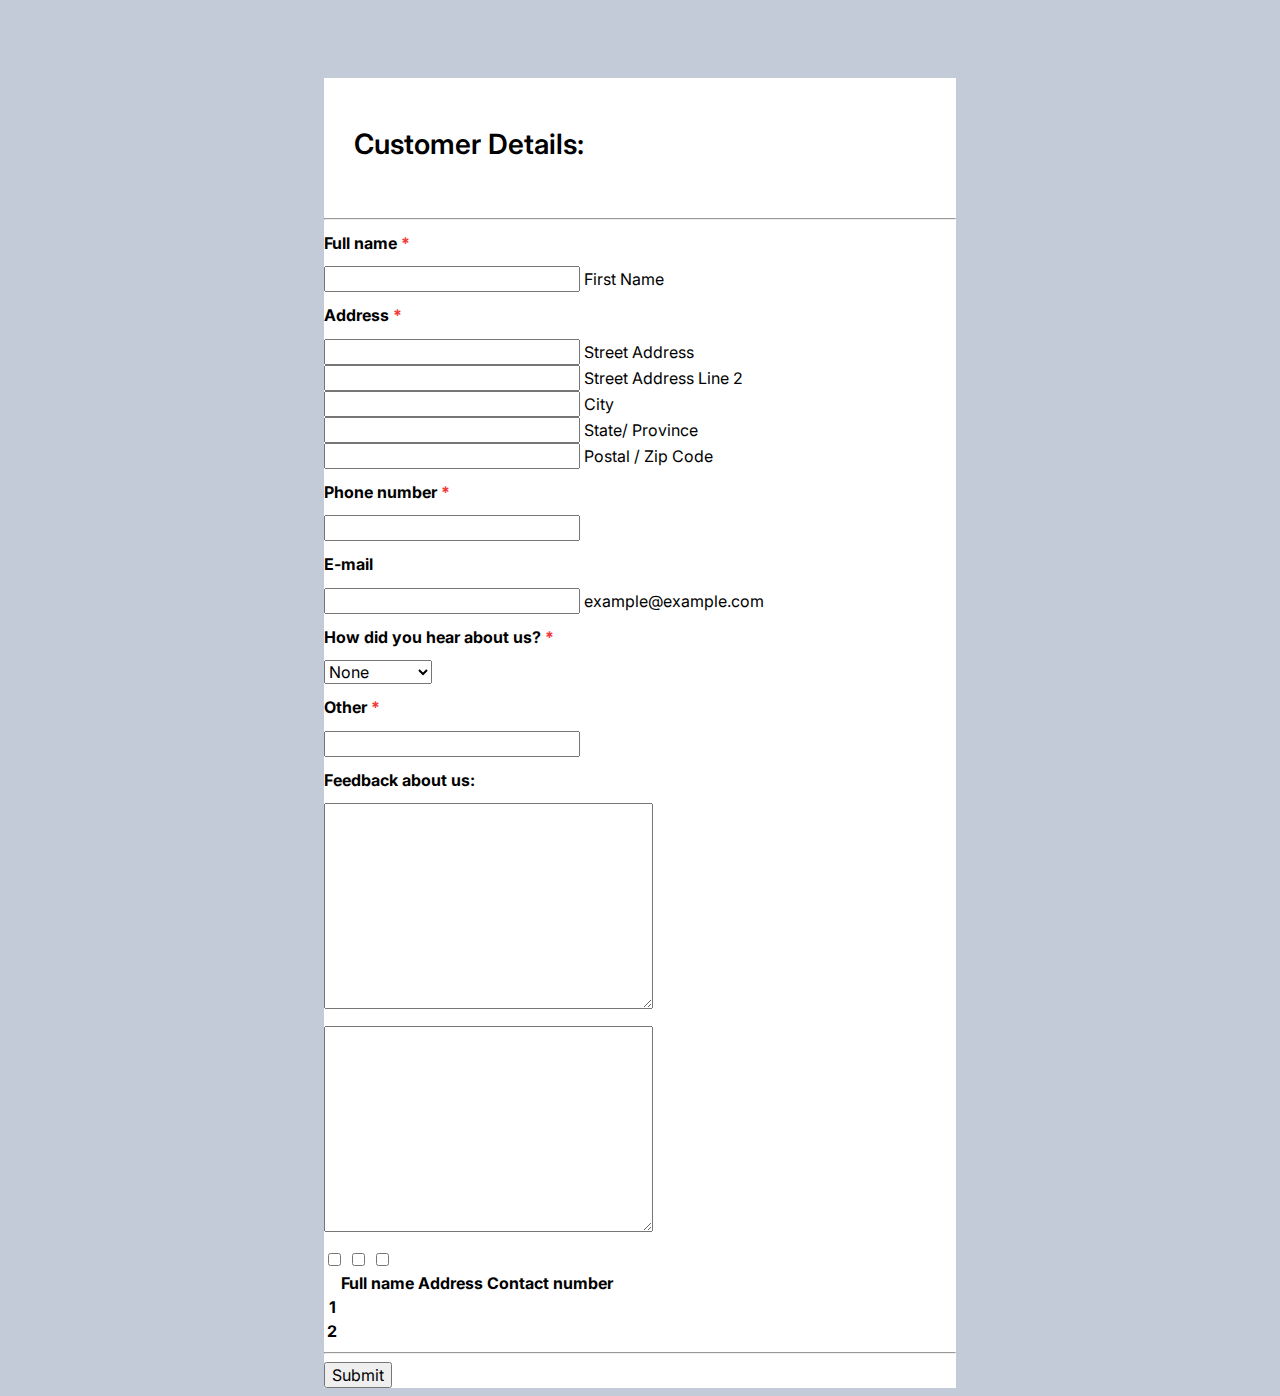
==== index.html @ e0a51fe9 "2" ====
<!DOCTYPE html>
<html lang="en">
  <head>
    <meta charset="UTF-8" />
    <meta name="viewport" content="width=device-width, initial-scale=1.0" />
    <title>Customer Details</title>
    <link rel="stylesheet" href="styles/styles.css" />
    <link rel="preconnect" href="https://fonts.gstatic.com" />
    <link
      href="https://fonts.googleapis.com/css2?family=Inter:wght@400;700&display=swap"
      rel="stylesheet"
    />
  </head>
  <body>
    <main class="main-element">
        <form action="">
        <header>
            <h1>Customer Details:</h1>
        </header>
        <hr/>
        <!-- Full name section -->
        <section class="card">
            <h2 class="cardTitle">Full name <span class='req-filed'>*</span></h2>
            <div class="half-item">
                <input type="text" name="first_name" id="fName">
                <label for="first_name">First Name</label>
            </div>
            <div class="placeHolderError">
                <span class="errorSign"></span>
                <span class="errorText"></span>
            </div>
        </section>
        <!-- end full name section -->

        <!-- address section -->
        <section class="card">
            <h2 class="cardTitle">Address <span class='req-filed'>*</span></h2>
            <div class="full-item">
                <input type="text" name="streetAddress" id="stAddress">
                <label for="streetAddress">Street Address</label>
            </div>
            <div class="full-item">
                <input type="text" name="streetAddress2" id="stAddress2">
                <label for="streetAddress2">Street Address Line 2</label>
            </div>
            <div class="half-item">
                <input type="text" name="city" id="city">
                <label for="city">City</label>
            </div>
            <div class="half-item">
                <input type="text" name="state-province" id="state">
                <label for="state-province">State/ Province</label>
            </div>
            <div class="full-item">
                <input type="text" name="postal" id="postal">
                <label for="postal">Postal / Zip Code</label>
            </div>
            <div class="placeHolderError">
                <span class="errorSign"></span>
                <span class="errorText"></span>
            </div>
        </section>
        <!-- end address section -->

        <!-- phone number section -->
        <section class="card">
            <h2 class="cardTitle">Phone number <span class='req-filed'>*</span></h2>
            <div class="half-item">
                <input type="text" name="phoneNum" id="phoneNumber">
            </div>
            <div class="placeHolderError">
                <span class="errorSign"></span>
                <span class="errorText"></span>
            </div>
        </section>
        <!-- end phone number section -->

        <!-- email section -->
        <section class="card">
            <h2 class="cardTitle">E-mail</h2>
            <div class="half-item">
                <input type="text" name="email" id="email">
                <label for="email">example@example.com</label>
            </div>
            <div class="placeHolderError">
                <span class="errorSign"></span>
                <span class="errorText"></span>
            </div>
        </section>
        <!--end email section -->
        
        <!-- dropdown menu-how did you hear about us -->
        <section class="card">
            <h2 class="cardTitle">How did you hear about us? <span class='req-filed'>*</span></h2>
            <div class="half-item">
                <select  >
                    <option>None</option>
                    <option>Newspaper</option>
                    <option>Internet</option>
                    <option>Magazine</option>
                    <option>Other</option>
                </select>
            </div>
            <div class="placeHolderError">
                <span class="errorSign"></span>
                <span class="errorText"></span>
            </div>
        </section>
        <!-- end dropdown menu-how did you hear about us -->
        
        <!-- other -->
        <section class="card">
            <h2 class="cardTitle">Other <span class='req-filed'>*</span></h2>
            <div class="half-item">
                <input type="text" name="" id="">
                <label for=""></label>
            </div>
            <div class="placeHolderError">
                <span class="errorSign"></span>
                <span class="errorText"></span>
            </div>
        </section>
        <!-- end other -->
        
        <!-- feedback -->
        <section class="card">
            <h2 class="cardTitle">Feedback about us:</h2>
            <div class="full-item">
                <textarea name="feedback" id="feedback" cols="30" rows="10"></textarea>
            </div>
        </section>
        <!-- end feedback -->
        
        <!-- suggestions -->
        <section class="card">
            <h2 class="cardTitle"></h2>
            <div class="full-item">
                <textarea name="" id="" cols="30" rows="10"></textarea>
            </div>
        </section>
        <!-- end suggestions -->

        <!-- recommended -->
        <section class="card">
            <h2 class="cardTitle"></h2>
            <div class="half-item">
                <input type="checkbox" name="" id="">
                <input type="checkbox" name="" id="">
                <input type="checkbox" name="" id="">
            </div>
            <div class="placeHolderError">
                <span class="errorSign"></span>
                <span class="errorText"></span>
            </div>
        </section>
        <!-- end recommended -->
        
        <!-- table -->
        <table>
            <tr>
                <th></th>
                <th>Full name</th>
                <th>Address</th>
                <th>Contact number</th>
            </tr>
            <tr>
                <th>1</th>
                <td></td>
                <td></td>
                <td></td>
                <td></td>
            </tr>
            <tr>
                <th>2</th>
                <td></td>
                <td></td>
                <td></td>
                <td></td>
            </tr>
        </table>
        <!-- end table -->
        <hr>
        <button type="submit">Submit</button>
        <!-- end form -->
    </form>
    </main>
    
    <script src="scripts/script.js"></script>
  </body>
</html>
---- styles/styles.css ----
*{
    font-family: 'Inter', sans-serif;
    
    font-size: 16px;
}
h1{
    font-size: 28px;
    font-weight: 600;
}
.req-filed{
    color: rgb(242, 58, 60);
}
body{
    display: flex;
    flex-direction: column;
    align-items: center;
    background-color: rgb(195, 202, 216); 
}
.main-element{
    margin-top: 70px;
    background-color: white;
    width: 50%;
}
header{
    padding:30px;

}
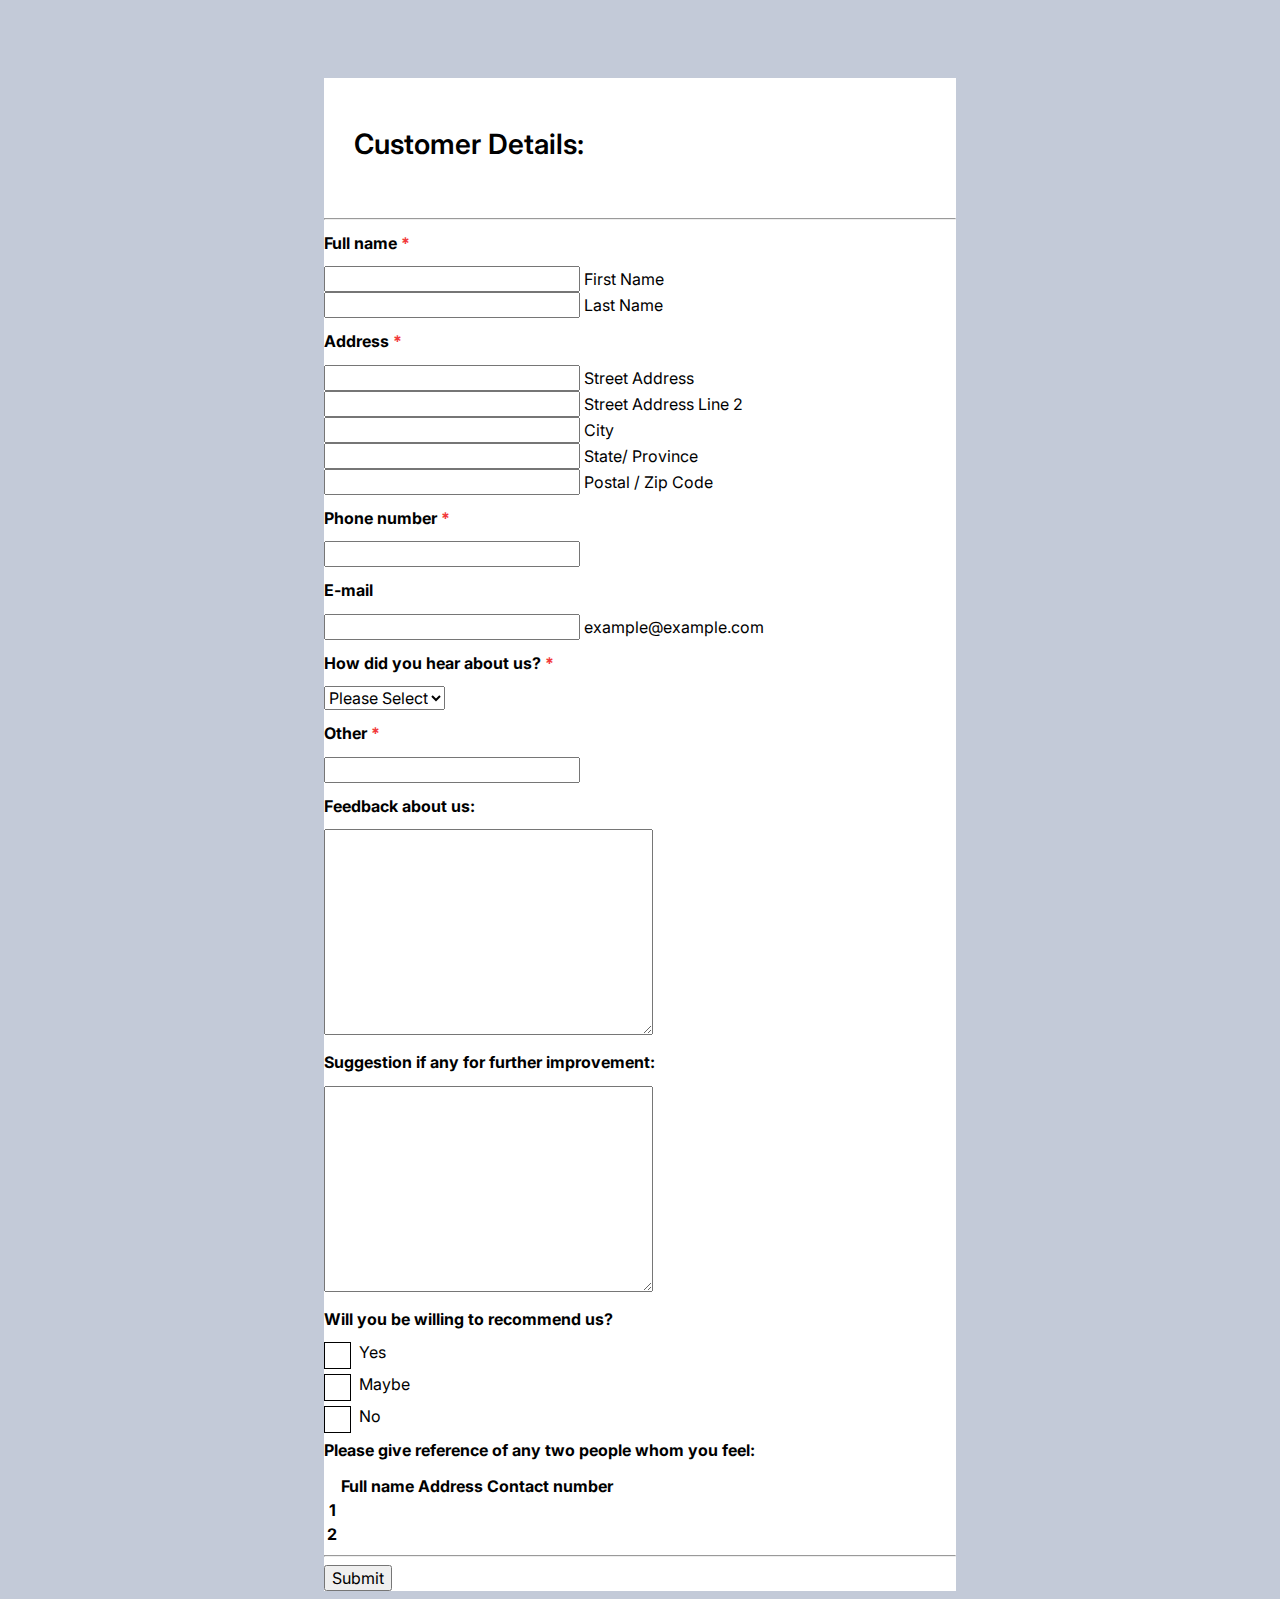
==== commit 55ed6b11: "1" ====
--- a/index.html
+++ b/index.html
@@ -1,190 +1,211 @@
 <!DOCTYPE html>
 <html lang="en">
-  <head>
+
+<head>
     <meta charset="UTF-8" />
     <meta name="viewport" content="width=device-width, initial-scale=1.0" />
     <title>Customer Details</title>
     <link rel="stylesheet" href="styles/styles.css" />
     <link rel="preconnect" href="https://fonts.gstatic.com" />
-    <link
-      href="https://fonts.googleapis.com/css2?family=Inter:wght@400;700&display=swap"
-      rel="stylesheet"
-    />
-  </head>
-  <body>
+    <link rel="preconnect" href="https://fonts.gstatic.com">
+    <link href="https://fonts.googleapis.com/css2?family=Inter:wght@100;200;300;400;500;600;700;800;900&display=swap" rel="stylesheet">
+    <link href="https://fonts.googleapis.com/icon?family=Material+Icons" rel="stylesheet">
+    <link rel="stylesheet" href="styles/materialDesignFont.css">
+</head>
+
+<body>
     <main class="main-element">
-        <form action="">
-        <header>
-            <h1>Customer Details:</h1>
-        </header>
-        <hr/>
-        <!-- Full name section -->
-        <section class="card">
-            <h2 class="cardTitle">Full name <span class='req-filed'>*</span></h2>
-            <div class="half-item">
-                <input type="text" name="first_name" id="fName">
-                <label for="first_name">First Name</label>
-            </div>
-            <div class="placeHolderError">
-                <span class="errorSign"></span>
-                <span class="errorText"></span>
-            </div>
-        </section>
-        <!-- end full name section -->
-
-        <!-- address section -->
-        <section class="card">
-            <h2 class="cardTitle">Address <span class='req-filed'>*</span></h2>
-            <div class="full-item">
-                <input type="text" name="streetAddress" id="stAddress">
-                <label for="streetAddress">Street Address</label>
-            </div>
-            <div class="full-item">
-                <input type="text" name="streetAddress2" id="stAddress2">
-                <label for="streetAddress2">Street Address Line 2</label>
-            </div>
-            <div class="half-item">
-                <input type="text" name="city" id="city">
-                <label for="city">City</label>
-            </div>
-            <div class="half-item">
-                <input type="text" name="state-province" id="state">
-                <label for="state-province">State/ Province</label>
-            </div>
-            <div class="full-item">
-                <input type="text" name="postal" id="postal">
-                <label for="postal">Postal / Zip Code</label>
-            </div>
-            <div class="placeHolderError">
-                <span class="errorSign"></span>
-                <span class="errorText"></span>
-            </div>
-        </section>
-        <!-- end address section -->
-
-        <!-- phone number section -->
-        <section class="card">
-            <h2 class="cardTitle">Phone number <span class='req-filed'>*</span></h2>
-            <div class="half-item">
-                <input type="text" name="phoneNum" id="phoneNumber">
-            </div>
-            <div class="placeHolderError">
-                <span class="errorSign"></span>
-                <span class="errorText"></span>
-            </div>
-        </section>
-        <!-- end phone number section -->
-
-        <!-- email section -->
-        <section class="card">
-            <h2 class="cardTitle">E-mail</h2>
-            <div class="half-item">
-                <input type="text" name="email" id="email">
-                <label for="email">example@example.com</label>
-            </div>
-            <div class="placeHolderError">
-                <span class="errorSign"></span>
-                <span class="errorText"></span>
-            </div>
-        </section>
-        <!--end email section -->
-        
-        <!-- dropdown menu-how did you hear about us -->
-        <section class="card">
-            <h2 class="cardTitle">How did you hear about us? <span class='req-filed'>*</span></h2>
-            <div class="half-item">
-                <select  >
-                    <option>None</option>
-                    <option>Newspaper</option>
-                    <option>Internet</option>
-                    <option>Magazine</option>
-                    <option>Other</option>
+        <form>
+            <header>
+                <h1>Customer Details:</h1>
+            </header>
+            <hr/>
+            <!-- Full name section -->
+            <section class="card">
+                <h2 class="cardTitle">Full name <span class='req-filed'>*</span></h2>
+                <div class="half-item">
+                    <input type="text" name="first_name" id="fName">
+                    <label for="first_name">First Name</label>
+                </div>
+                <div class="half-item">
+                    <input type="text" name="last_name" id="lName">
+                    <label for="last_name">Last Name</label>
+                </div>
+                <div class="placeHolderError">
+                    <span class="errorSign"></span>
+                    <span class="errorText"></span>
+                </div>
+            </section>
+            <!-- end full name section -->
+
+            <!-- address section -->
+            <section class="card">
+                <h2 class="cardTitle">Address <span class='req-filed'>*</span></h2>
+                <div class="full-item">
+                    <input type="text" name="streetAddress" id="stAddress">
+                    <label for="streetAddress">Street Address</label>
+                </div>
+                <div class="full-item">
+                    <input type="text" name="streetAddress2" id="stAddress2">
+                    <label for="streetAddress2">Street Address Line 2</label>
+                </div>
+                <div class="half-item">
+                    <input type="text" name="city" id="city">
+                    <label for="city">City</label>
+                </div>
+                <div class="half-item">
+                    <input type="text" name="state-province" id="state">
+                    <label for="state-province">State/ Province</label>
+                </div>
+                <div class="full-item">
+                    <input type="text" name="postal" id="postal">
+                    <label for="postal">Postal / Zip Code</label>
+                </div>
+                <div class="placeHolderError">
+                    <span class="errorSign"></span>
+                    <span class="errorText"></span>
+                </div>
+            </section>
+            <!-- end address section -->
+
+            <!-- phone number section -->
+            <section class="card">
+                <h2 class="cardTitle">Phone number <span class='req-filed'>*</span></h2>
+                <div class="half-item">
+                    <input type="text" name="phoneNum" id="phoneNumber">
+                </div>
+                <div class="placeHolderError">
+                    <span class="errorSign"></span>
+                    <span class="errorText"></span>
+                </div>
+            </section>
+            <!-- end phone number section -->
+
+            <!-- email section -->
+            <section class="card">
+                <h2 class="cardTitle">E-mail</h2>
+                <div class="half-item">
+                    <input type="text" name="email" id="email">
+                    <label for="email">example@example.com</label>
+                </div>
+                <div class="placeHolderError">
+                    <span class="errorSign"></span>
+                    <span class="errorText"></span>
+                </div>
+            </section>
+            <!--end email section -->
+
+            <!-- dropdown menu-how did you hear about us -->
+            <section class="card">
+                <h2 class="cardTitle">How did you hear about us? <span class='req-filed'>*</span></h2>
+                <div class="half-item">
+                    <select>
+                    <option value="" disabled selected hidden>Please Select</option>
+                    <option value="0">None</option>
+                    <option value="1">Newspaper</option>
+                    <option value="2">Internet</option>
+                    <option value="3">Magazine</option>
+                    <option value="4" id='other'>Other</option>
                 </select>
-            </div>
-            <div class="placeHolderError">
-                <span class="errorSign"></span>
-                <span class="errorText"></span>
-            </div>
-        </section>
-        <!-- end dropdown menu-how did you hear about us -->
-        
-        <!-- other -->
-        <section class="card">
-            <h2 class="cardTitle">Other <span class='req-filed'>*</span></h2>
-            <div class="half-item">
-                <input type="text" name="" id="">
-                <label for=""></label>
-            </div>
-            <div class="placeHolderError">
-                <span class="errorSign"></span>
-                <span class="errorText"></span>
-            </div>
-        </section>
-        <!-- end other -->
-        
-        <!-- feedback -->
-        <section class="card">
-            <h2 class="cardTitle">Feedback about us:</h2>
-            <div class="full-item">
-                <textarea name="feedback" id="feedback" cols="30" rows="10"></textarea>
-            </div>
-        </section>
-        <!-- end feedback -->
-        
-        <!-- suggestions -->
-        <section class="card">
-            <h2 class="cardTitle"></h2>
-            <div class="full-item">
-                <textarea name="" id="" cols="30" rows="10"></textarea>
-            </div>
-        </section>
-        <!-- end suggestions -->
-
-        <!-- recommended -->
-        <section class="card">
-            <h2 class="cardTitle"></h2>
-            <div class="half-item">
-                <input type="checkbox" name="" id="">
-                <input type="checkbox" name="" id="">
-                <input type="checkbox" name="" id="">
-            </div>
-            <div class="placeHolderError">
-                <span class="errorSign"></span>
-                <span class="errorText"></span>
-            </div>
-        </section>
-        <!-- end recommended -->
-        
-        <!-- table -->
-        <table>
-            <tr>
-                <th></th>
-                <th>Full name</th>
-                <th>Address</th>
-                <th>Contact number</th>
-            </tr>
-            <tr>
-                <th>1</th>
-                <td></td>
-                <td></td>
-                <td></td>
-                <td></td>
-            </tr>
-            <tr>
-                <th>2</th>
-                <td></td>
-                <td></td>
-                <td></td>
-                <td></td>
-            </tr>
-        </table>
-        <!-- end table -->
-        <hr>
-        <button type="submit">Submit</button>
-        <!-- end form -->
-    </form>
+                </div>
+                <div class="placeHolderError">
+                    <span class="errorSign"></span>
+                    <span class="errorText"></span>
+                </div>
+            </section>
+            <!-- end dropdown menu-how did you hear about us -->
+
+            <!-- other -->
+            <section class="card">
+                <h2 class="cardTitle">Other <span class='req-filed'>*</span></h2>
+                <div class="half-item">
+                    <input type="text" name="" id="">
+                    <label for=""></label>
+                </div>
+                <div class="placeHolderError">
+                    <span class="errorSign"></span>
+                    <span class="errorText"></span>
+                </div>
+            </section>
+            <!-- end other -->
+
+            <!-- feedback -->
+            <section class="card">
+                <h2 class="cardTitle">Feedback about us:</h2>
+                <div class="full-item">
+                    <textarea name="feedback" id="feedback" cols="30" rows="10"></textarea>
+                </div>
+            </section>
+            <!-- end feedback -->
+
+            <!-- suggestions -->
+            <section class="card">
+                <h2 class="cardTitle">Suggestion if any for further improvement:</h2>
+                <div class="full-item">
+                    <textarea name="suggestion" id="suggestion" cols="30" rows="10"></textarea>
+                </div>
+            </section>
+            <!-- end suggestions -->
+
+            <!-- recommended -->
+            <section class="card">
+                <h2 class="cardTitle">Will you be willing to recommend us?</h2>
+                <div class="half-item">
+                    <label class="checkBoxStyle">
+                        <input type="checkbox" >
+                        <span class="checkmark"></span>
+                        Yes
+                      </label>
+
+                    <label class="checkBoxStyle">
+                        <input type="checkbox">
+                        <span class="checkmark"></span>
+                        Maybe
+                      </label>
+
+                    <label class="checkBoxStyle">
+                        <input type="checkbox">
+                        <span class="checkmark"></span>
+                        No
+                      </label>
+                </div>
+                <div class="placeHolderError">
+                    <span class="errorSign"></span>
+                    <span class="errorText"></span>
+                </div>
+            </section>
+            <!-- end recommended -->
+
+            <!-- table -->
+            <h2 class="cardTitle">Please give reference of any two people whom you feel:</h2>
+            <table>
+                <tr>
+                    <th></th>
+                    <th>Full name</th>
+                    <th>Address</th>
+                    <th>Contact number</th>
+                </tr>
+                <tr>
+                    <th>1</th>
+                    <td name="user1FullName" id="user1FullName"></td>
+                    <td name="user1Address" id="user1Address"></td>
+                    <td name="user1Number" id="user1Number"></td>
+                </tr>
+                <tr>
+                    <th>2</th>
+                    <td name="user2FullName" id="user2FullName"></td>
+                    <td name="user2Address" id="user2Address"></td>
+                    <td name="user2Number" id="user2Number"></td>
+                </tr>
+            </table>
+            <!-- end table -->
+            <hr>
+            <button type="button" id='submit-btn'>Submit</button>
+            <!-- end form -->
+        </form>
     </main>
-    
+
     <script src="scripts/script.js"></script>
-  </body>
-</html>
+</body>
+
+</html>--- a/styles/styles.css
+++ b/styles/styles.css
@@ -1,28 +1,97 @@
-*{
+* {
     font-family: 'Inter', sans-serif;
-    
     font-size: 16px;
 }
-h1{
+
+h1 {
     font-size: 28px;
     font-weight: 600;
 }
-.req-filed{
+
+.req-filed {
     color: rgb(242, 58, 60);
 }
-body{
+
+body {
     display: flex;
     flex-direction: column;
     align-items: center;
-    background-color: rgb(195, 202, 216); 
+    background-color: rgb(195, 202, 216);
 }
-.main-element{
+
+.main-element {
     margin-top: 70px;
     background-color: white;
     width: 50%;
 }
-header{
-    padding:30px;
 
+header {
+    padding: 30px;
 }
 
+
+/*Check box styling*/
+
+.checkBoxStyle {
+    display: block;
+    position: relative;
+    padding-left: 35px;
+    margin-bottom: 12px;
+    cursor: pointer;
+    -webkit-user-select: none;
+    -moz-user-select: none;
+    -ms-user-select: none;
+    user-select: none;
+}
+
+.checkBoxStyle input {
+    position: absolute;
+    opacity: 0;
+    cursor: pointer;
+    height: 0;
+    width: 0;
+}
+
+.checkmark {
+    position: absolute;
+    top: 0;
+    left: 0;
+    height: 25px;
+    width: 25px;
+    background-color: #ffffff;
+    border: 1px solid black;
+}
+
+.checkBoxStyle:hover input~.checkmark {
+    background-color: #ccc;
+}
+
+.checkBoxStyle input:checked~.checkmark {
+    background-color: rgb(46, 105, 255);
+}
+
+.checkmark:after {
+    content: "";
+    position: absolute;
+    display: none;
+    border: none;
+}
+
+.checkBoxStyle input:checked~.checkmark:after {
+    display: block;
+}
+
+.checkBoxStyle .checkmark:after {
+    left: 9px;
+    top: 5px;
+    width: 5px;
+    height: 10px;
+    border: solid white;
+    border-width: 0 3px 3px 0;
+    -webkit-transform: rotate(45deg);
+    -ms-transform: rotate(45deg);
+    transform: rotate(45deg);
+}
+
+
+/*End check box styling*/--- a/styles/materialDesignFont.css
+++ b/styles/materialDesignFont.css
@@ -0,0 +1,52 @@
+@font-face {
+    font-family: 'Material Icons';
+    font-style: normal;
+    font-weight: 400;
+    src: url(https://example.com/MaterialIcons-Regular.eot);
+    /* For IE6-8 */
+    src: local('Material Icons'), local('MaterialIcons-Regular'), url(https://example.com/MaterialIcons-Regular.woff2) format('woff2'), url(https://example.com/MaterialIcons-Regular.woff) format('woff'), url(https://example.com/MaterialIcons-Regular.ttf) format('truetype');
+}
+
+
+/* Rules for sizing the icon. */
+
+
+/*Material design icons*/
+
+.material-icons.md-18 {
+    font-size: 18px;
+}
+
+.material-icons.md-24 {
+    font-size: 24px;
+}
+
+.material-icons.md-36 {
+    font-size: 36px;
+}
+
+.material-icons.md-48 {
+    font-size: 48px;
+}
+
+
+/* Rules for using icons as black on a light background. */
+
+.material-icons.md-dark {
+    color: rgba(0, 0, 0, 0.54);
+}
+
+.material-icons.md-dark.md-inactive {
+    color: rgba(0, 0, 0, 0.26);
+}
+
+
+/* Rules for using icons as white on a dark background. */
+
+.material-icons.md-light {
+    color: rgba(255, 255, 255, 1);
+}
+
+.material-icons.md-light.md-inactive {
+    color: rgba(255, 255, 255, 0.3);
+}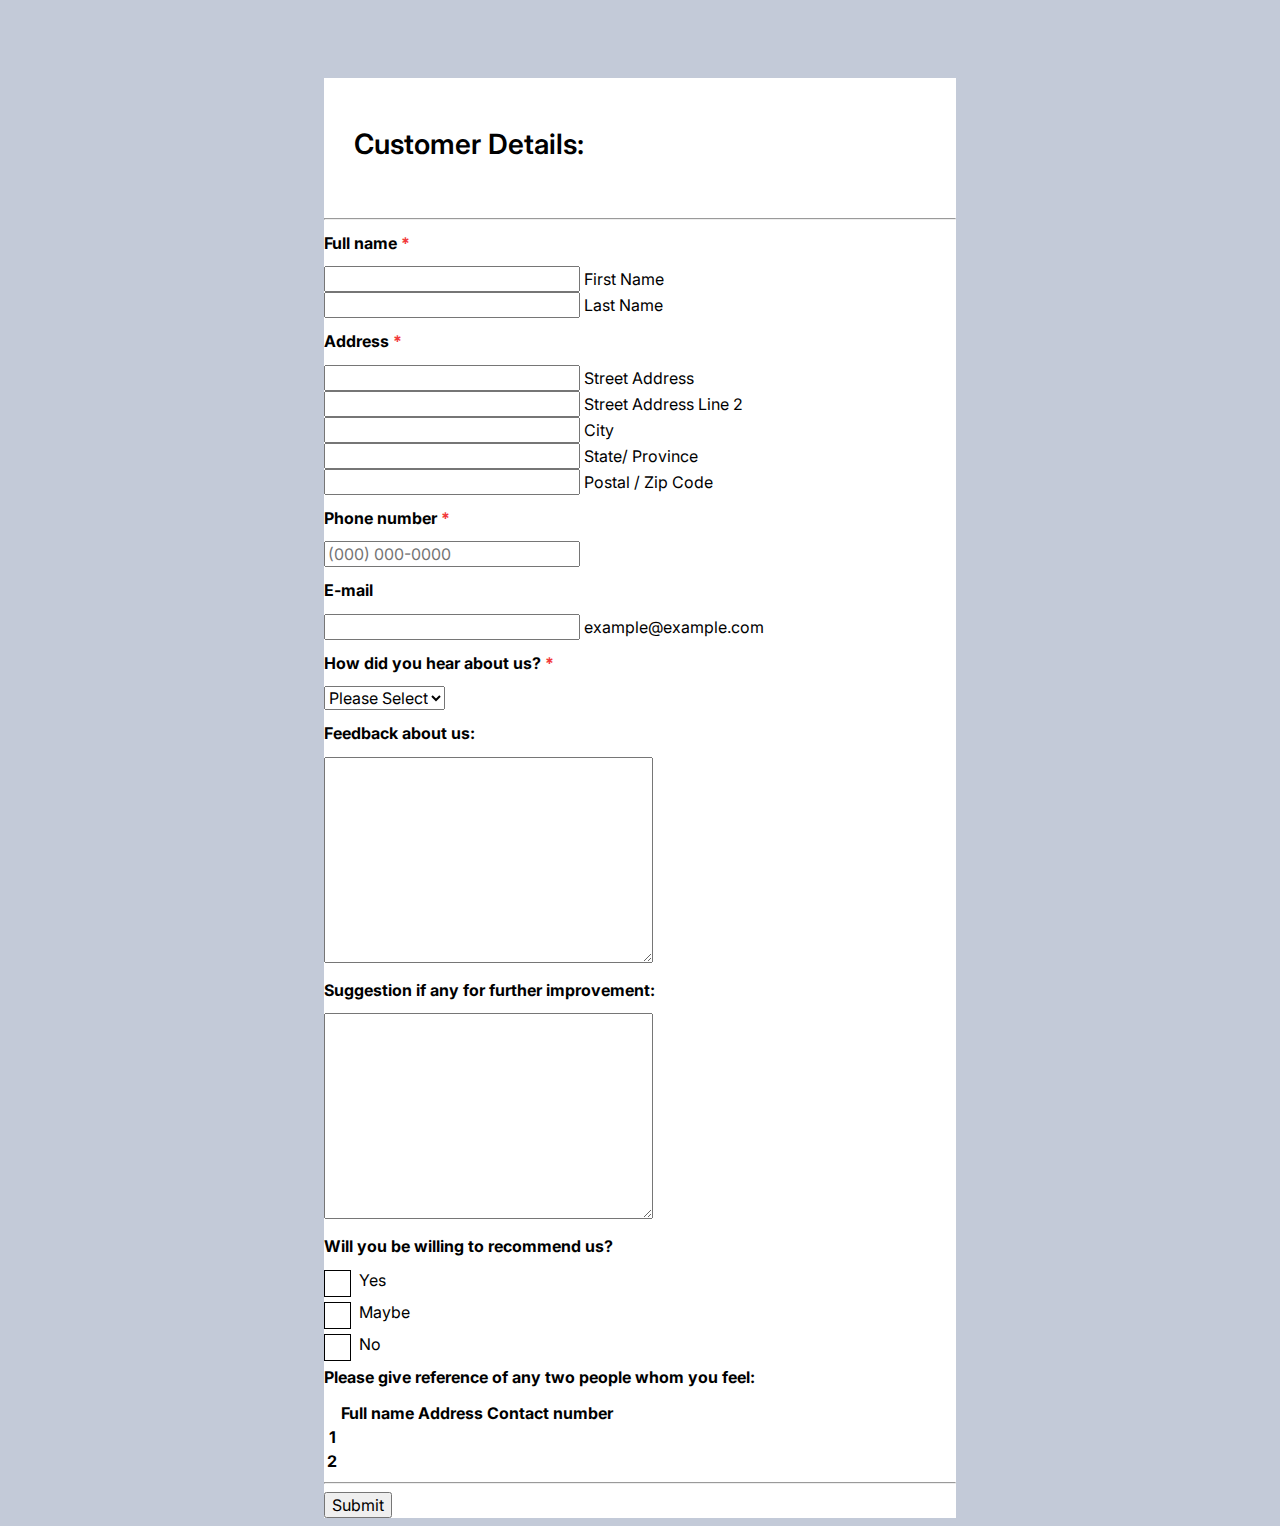
==== commit 17bfd89b: "3" ====
--- a/index.html
+++ b/index.html
@@ -21,14 +21,14 @@
             </header>
             <hr/>
             <!-- Full name section -->
-            <section class="card">
-                <h2 class="cardTitle">Full name <span class='req-filed'>*</span></h2>
-                <div class="half-item">
-                    <input type="text" name="first_name" id="fName">
+            <section class="input-placeHolder">
+                <h2 class="inputPlaceHolderTitle">Full name <span class='req-filed'>*</span></h2>
+                <div class="half-item">
+                    <input class ="checkEneteredChar" type="text" name="first_name" id="fName">
                     <label for="first_name">First Name</label>
                 </div>
                 <div class="half-item">
-                    <input type="text" name="last_name" id="lName">
+                    <input class ="checkEneteredChar" type="text" name="last_name" id="lName">
                     <label for="last_name">Last Name</label>
                 </div>
                 <div class="placeHolderError">
@@ -39,8 +39,8 @@
             <!-- end full name section -->
 
             <!-- address section -->
-            <section class="card">
-                <h2 class="cardTitle">Address <span class='req-filed'>*</span></h2>
+            <section class="inputPlaceHolder">
+                <h2 class="inputPlaceHolderTitle">Address <span class='req-filed'>*</span></h2>
                 <div class="full-item">
                     <input type="text" name="streetAddress" id="stAddress">
                     <label for="streetAddress">Street Address</label>
@@ -50,7 +50,7 @@
                     <label for="streetAddress2">Street Address Line 2</label>
                 </div>
                 <div class="half-item">
-                    <input type="text" name="city" id="city">
+                    <input class ="city" type="text" name="city" id="city">
                     <label for="city">City</label>
                 </div>
                 <div class="half-item">
@@ -58,7 +58,7 @@
                     <label for="state-province">State/ Province</label>
                 </div>
                 <div class="full-item">
-                    <input type="text" name="postal" id="postal">
+                    <input class ='number' type="text" name="postal" id="postal">
                     <label for="postal">Postal / Zip Code</label>
                 </div>
                 <div class="placeHolderError">
@@ -69,10 +69,10 @@
             <!-- end address section -->
 
             <!-- phone number section -->
-            <section class="card">
-                <h2 class="cardTitle">Phone number <span class='req-filed'>*</span></h2>
-                <div class="half-item">
-                    <input type="text" name="phoneNum" id="phoneNumber">
+            <section class="inputPlaceHolder">
+                <h2 class="inputPlaceHolderTitle">Phone number <span class='req-filed'>*</span></h2>
+                <div class="half-item">
+                    <input class ='number' placeholder="(000) 000-0000" type="text" name="phoneNum" id="phoneNumber">
                 </div>
                 <div class="placeHolderError">
                     <span class="errorSign"></span>
@@ -82,10 +82,10 @@
             <!-- end phone number section -->
 
             <!-- email section -->
-            <section class="card">
-                <h2 class="cardTitle">E-mail</h2>
-                <div class="half-item">
-                    <input type="text" name="email" id="email">
+            <section class="inputPlaceHolder">
+                <h2 class="inputPlaceHolderTitle">E-mail</h2>
+                <div class="half-item">
+                    <input class="email-validation" type="text" name="email" id="email">
                     <label for="email">example@example.com</label>
                 </div>
                 <div class="placeHolderError">
@@ -96,16 +96,16 @@
             <!--end email section -->
 
             <!-- dropdown menu-how did you hear about us -->
-            <section class="card">
-                <h2 class="cardTitle">How did you hear about us? <span class='req-filed'>*</span></h2>
-                <div class="half-item">
-                    <select>
-                    <option value="" disabled selected hidden>Please Select</option>
-                    <option value="0">None</option>
-                    <option value="1">Newspaper</option>
-                    <option value="2">Internet</option>
-                    <option value="3">Magazine</option>
-                    <option value="4" id='other'>Other</option>
+            <section class="inputPlaceHolder">
+                <h2 class="inputPlaceHolderTitle">How did you hear about us? <span class='req-filed'>*</span></h2>
+                <div class="half-item">
+                    <select class="selector-hear-option" id = 'select1' onchange="checkOther()">
+                    <option class='hear-option' value="" disabled selected hidden>Please Select</option>
+                    <option class='hear-option' value="0">None</option>
+                    <option class='hear-option' value="1">Newspaper</option>
+                    <option class='hear-option' value="2">Internet</option>
+                    <option class='hear-option' value="3">Magazine</option>
+                    <option class='hear-option' value="4">Other</option>
                 </select>
                 </div>
                 <div class="placeHolderError">
@@ -116,11 +116,11 @@
             <!-- end dropdown menu-how did you hear about us -->
 
             <!-- other -->
-            <section class="card">
-                <h2 class="cardTitle">Other <span class='req-filed'>*</span></h2>
-                <div class="half-item">
-                    <input type="text" name="" id="">
-                    <label for=""></label>
+            <section class="inputPlaceHolder other">
+                <h2 class="inputPlaceHolderTitle">Other <span class='req-filed'>*</span></h2>
+                <div class="half-item">
+                    <input type="text" name="otherSpecifiy" id="otherSpecifiy">
+                    <label for="otherSpecifiy"></label>
                 </div>
                 <div class="placeHolderError">
                     <span class="errorSign"></span>
@@ -130,8 +130,8 @@
             <!-- end other -->
 
             <!-- feedback -->
-            <section class="card">
-                <h2 class="cardTitle">Feedback about us:</h2>
+            <section class="inputPlaceHolder">
+                <h2 class="inputPlaceHolderTitle">Feedback about us:</h2>
                 <div class="full-item">
                     <textarea name="feedback" id="feedback" cols="30" rows="10"></textarea>
                 </div>
@@ -139,8 +139,8 @@
             <!-- end feedback -->
 
             <!-- suggestions -->
-            <section class="card">
-                <h2 class="cardTitle">Suggestion if any for further improvement:</h2>
+            <section class="inputPlaceHolder">
+                <h2 class="inputPlaceHolderTitle">Suggestion if any for further improvement:</h2>
                 <div class="full-item">
                     <textarea name="suggestion" id="suggestion" cols="30" rows="10"></textarea>
                 </div>
@@ -148,8 +148,8 @@
             <!-- end suggestions -->
 
             <!-- recommended -->
-            <section class="card">
-                <h2 class="cardTitle">Will you be willing to recommend us?</h2>
+            <section class="inputPlaceHolder">
+                <h2 class="inputPlaceHolderTitle">Will you be willing to recommend us?</h2>
                 <div class="half-item">
                     <label class="checkBoxStyle">
                         <input type="checkbox" >
@@ -177,7 +177,7 @@
             <!-- end recommended -->
 
             <!-- table -->
-            <h2 class="cardTitle">Please give reference of any two people whom you feel:</h2>
+            <h2 class="inputPlaceHolderTitle">Please give reference of any two people whom you feel:</h2>
             <table>
                 <tr>
                     <th></th>
--- a/styles/styles.css
+++ b/styles/styles.css
@@ -94,4 +94,7 @@
 }
 
 
-/*End check box styling*/+/*End check box styling*/
+.other{
+    display: none;
+}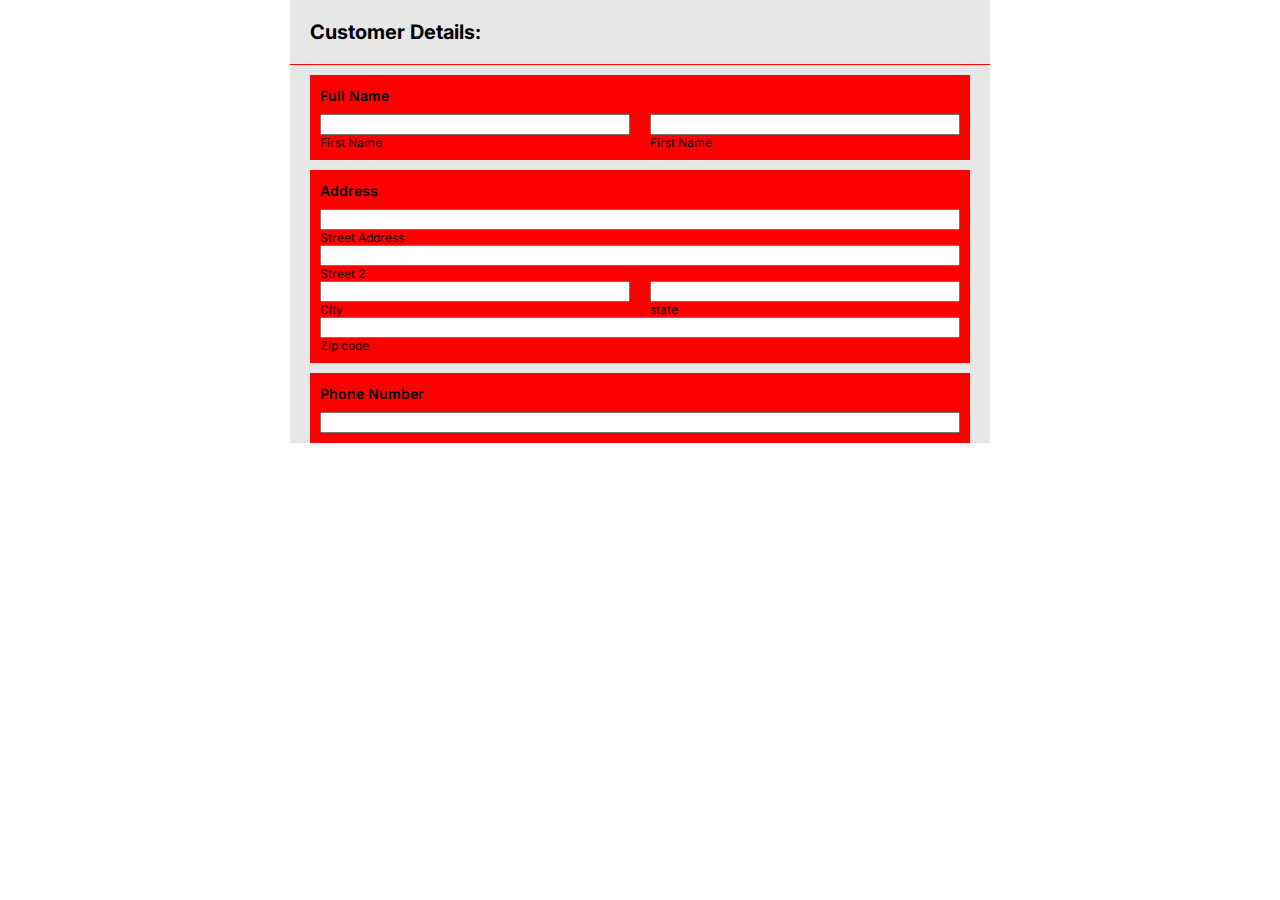
==== commit 2f717acb: "issa changes" ====
--- a/index.html
+++ b/index.html
@@ -1,211 +1,81 @@
 <!DOCTYPE html>
 <html lang="en">
-
-<head>
+  <head>
     <meta charset="UTF-8" />
     <meta name="viewport" content="width=device-width, initial-scale=1.0" />
     <title>Customer Details</title>
     <link rel="stylesheet" href="styles/styles.css" />
     <link rel="preconnect" href="https://fonts.gstatic.com" />
-    <link rel="preconnect" href="https://fonts.gstatic.com">
-    <link href="https://fonts.googleapis.com/css2?family=Inter:wght@100;200;300;400;500;600;700;800;900&display=swap" rel="stylesheet">
-    <link href="https://fonts.googleapis.com/icon?family=Material+Icons" rel="stylesheet">
-    <link rel="stylesheet" href="styles/materialDesignFont.css">
-</head>
+    <link
+      href="https://fonts.googleapis.com/css2?family=Inter:wght@100;200;300;400;500;600;700;800;900&display=swap"
+      rel="stylesheet"
+    />
+    <link
+      href="https://fonts.googleapis.com/icon?family=Material+Icons"
+      rel="stylesheet"
+    />
+    <link rel="stylesheet" href="styles/materialDesignFont.css" />
+  </head>
 
-<body>
-    <main class="main-element">
-        <form>
-            <header>
-                <h1>Customer Details:</h1>
-            </header>
-            <hr/>
-            <!-- Full name section -->
-            <section class="input-placeHolder">
-                <h2 class="inputPlaceHolderTitle">Full name <span class='req-filed'>*</span></h2>
-                <div class="half-item">
-                    <input class ="checkEneteredChar" type="text" name="first_name" id="fName">
-                    <label for="first_name">First Name</label>
+  <body>
+      <div class="form-wrapper">
+          <header>
+              <h1>Customer Details:</h1>
+          </header>
+    
+          <form>
+              <div class="form-data">
+                  <div class="form-section">
+                    <span class="title required">Full Name</span>
+                    <div class="inputs-wrapper">
+                        <div class="form-input">
+                            <input type="text" />
+                            <span class="label">First Name</span>
+                        </div>
+                        <div class="form-input">
+                            <input type="text" />
+                            <span class="label">First Name</span>
+                        </div>
+                    </div>
+                  </div>
+
+                  <div class="form-section">
+                    <span class="title required">Address</span>
+                    <div class="form-input">
+                        <input type="text" />
+                        <span class="label">Street Address</span>
+                    </div>
+                    <div class="form-input">
+                        <input type="text" />
+                        <span class="label">Street 2</span>
+                    </div>
+                    <div class="inputs-wrapper">
+                        <div class="form-input">
+                            <input type="text" />
+                            <span class="label">City</span>
+                        </div>
+                        <div class="form-input">
+                            <input type="text" />
+                            <span class="label">state</span>
+                        </div>
+                    </div>
+                    <div class="form-input">
+                        <input type="text" />
+                        <span class="label">Zip code</span>
+                    </div>
+                  </div>
+
+                  <div class="form-section">
+                    <span class="title required">Phone Number</span>
+                    <div class="form-input">
+                        <input type="text" />
+                    </div>
                 </div>
-                <div class="half-item">
-                    <input class ="checkEneteredChar" type="text" name="last_name" id="lName">
-                    <label for="last_name">Last Name</label>
-                </div>
-                <div class="placeHolderError">
-                    <span class="errorSign"></span>
-                    <span class="errorText"></span>
-                </div>
-            </section>
-            <!-- end full name section -->
-
-            <!-- address section -->
-            <section class="inputPlaceHolder">
-                <h2 class="inputPlaceHolderTitle">Address <span class='req-filed'>*</span></h2>
-                <div class="full-item">
-                    <input type="text" name="streetAddress" id="stAddress">
-                    <label for="streetAddress">Street Address</label>
-                </div>
-                <div class="full-item">
-                    <input type="text" name="streetAddress2" id="stAddress2">
-                    <label for="streetAddress2">Street Address Line 2</label>
-                </div>
-                <div class="half-item">
-                    <input class ="city" type="text" name="city" id="city">
-                    <label for="city">City</label>
-                </div>
-                <div class="half-item">
-                    <input type="text" name="state-province" id="state">
-                    <label for="state-province">State/ Province</label>
-                </div>
-                <div class="full-item">
-                    <input class ='number' type="text" name="postal" id="postal">
-                    <label for="postal">Postal / Zip Code</label>
-                </div>
-                <div class="placeHolderError">
-                    <span class="errorSign"></span>
-                    <span class="errorText"></span>
-                </div>
-            </section>
-            <!-- end address section -->
-
-            <!-- phone number section -->
-            <section class="inputPlaceHolder">
-                <h2 class="inputPlaceHolderTitle">Phone number <span class='req-filed'>*</span></h2>
-                <div class="half-item">
-                    <input class ='number' placeholder="(000) 000-0000" type="text" name="phoneNum" id="phoneNumber">
-                </div>
-                <div class="placeHolderError">
-                    <span class="errorSign"></span>
-                    <span class="errorText"></span>
-                </div>
-            </section>
-            <!-- end phone number section -->
-
-            <!-- email section -->
-            <section class="inputPlaceHolder">
-                <h2 class="inputPlaceHolderTitle">E-mail</h2>
-                <div class="half-item">
-                    <input class="email-validation" type="text" name="email" id="email">
-                    <label for="email">example@example.com</label>
-                </div>
-                <div class="placeHolderError">
-                    <span class="errorSign"></span>
-                    <span class="errorText"></span>
-                </div>
-            </section>
-            <!--end email section -->
-
-            <!-- dropdown menu-how did you hear about us -->
-            <section class="inputPlaceHolder">
-                <h2 class="inputPlaceHolderTitle">How did you hear about us? <span class='req-filed'>*</span></h2>
-                <div class="half-item">
-                    <select class="selector-hear-option" id = 'select1' onchange="checkOther()">
-                    <option class='hear-option' value="" disabled selected hidden>Please Select</option>
-                    <option class='hear-option' value="0">None</option>
-                    <option class='hear-option' value="1">Newspaper</option>
-                    <option class='hear-option' value="2">Internet</option>
-                    <option class='hear-option' value="3">Magazine</option>
-                    <option class='hear-option' value="4">Other</option>
-                </select>
-                </div>
-                <div class="placeHolderError">
-                    <span class="errorSign"></span>
-                    <span class="errorText"></span>
-                </div>
-            </section>
-            <!-- end dropdown menu-how did you hear about us -->
-
-            <!-- other -->
-            <section class="inputPlaceHolder other">
-                <h2 class="inputPlaceHolderTitle">Other <span class='req-filed'>*</span></h2>
-                <div class="half-item">
-                    <input type="text" name="otherSpecifiy" id="otherSpecifiy">
-                    <label for="otherSpecifiy"></label>
-                </div>
-                <div class="placeHolderError">
-                    <span class="errorSign"></span>
-                    <span class="errorText"></span>
-                </div>
-            </section>
-            <!-- end other -->
-
-            <!-- feedback -->
-            <section class="inputPlaceHolder">
-                <h2 class="inputPlaceHolderTitle">Feedback about us:</h2>
-                <div class="full-item">
-                    <textarea name="feedback" id="feedback" cols="30" rows="10"></textarea>
-                </div>
-            </section>
-            <!-- end feedback -->
-
-            <!-- suggestions -->
-            <section class="inputPlaceHolder">
-                <h2 class="inputPlaceHolderTitle">Suggestion if any for further improvement:</h2>
-                <div class="full-item">
-                    <textarea name="suggestion" id="suggestion" cols="30" rows="10"></textarea>
-                </div>
-            </section>
-            <!-- end suggestions -->
-
-            <!-- recommended -->
-            <section class="inputPlaceHolder">
-                <h2 class="inputPlaceHolderTitle">Will you be willing to recommend us?</h2>
-                <div class="half-item">
-                    <label class="checkBoxStyle">
-                        <input type="checkbox" >
-                        <span class="checkmark"></span>
-                        Yes
-                      </label>
-
-                    <label class="checkBoxStyle">
-                        <input type="checkbox">
-                        <span class="checkmark"></span>
-                        Maybe
-                      </label>
-
-                    <label class="checkBoxStyle">
-                        <input type="checkbox">
-                        <span class="checkmark"></span>
-                        No
-                      </label>
-                </div>
-                <div class="placeHolderError">
-                    <span class="errorSign"></span>
-                    <span class="errorText"></span>
-                </div>
-            </section>
-            <!-- end recommended -->
-
-            <!-- table -->
-            <h2 class="inputPlaceHolderTitle">Please give reference of any two people whom you feel:</h2>
-            <table>
-                <tr>
-                    <th></th>
-                    <th>Full name</th>
-                    <th>Address</th>
-                    <th>Contact number</th>
-                </tr>
-                <tr>
-                    <th>1</th>
-                    <td name="user1FullName" id="user1FullName"></td>
-                    <td name="user1Address" id="user1Address"></td>
-                    <td name="user1Number" id="user1Number"></td>
-                </tr>
-                <tr>
-                    <th>2</th>
-                    <td name="user2FullName" id="user2FullName"></td>
-                    <td name="user2Address" id="user2Address"></td>
-                    <td name="user2Number" id="user2Number"></td>
-                </tr>
-            </table>
-            <!-- end table -->
-            <hr>
-            <button type="button" id='submit-btn'>Submit</button>
-            <!-- end form -->
-        </form>
-    </main>
+              </div>
+              <div class="form-submit"></div>
+          </form>
+      </div>
 
     <script src="scripts/script.js"></script>
-</body>
-
-</html>+  </body>
+</html>
--- a/styles/styles.css
+++ b/styles/styles.css
@@ -1,100 +1,58 @@
-* {
+body, html {
+    margin: 0;
+    padding: 0;
     font-family: 'Inter', sans-serif;
-    font-size: 16px;
 }
 
-h1 {
-    font-size: 28px;
-    font-weight: 600;
+.form-wrapper {
+    width: 700px;
+    background: #e7e7e7;
+    margin: 0 auto;
 }
 
-.req-filed {
-    color: rgb(242, 58, 60);
+header h1 {
+    margin:  0;
+    font-size: 20px;
+    padding: 20px;
+    border-bottom: 1px solid red;
 }
 
-body {
+.form-data {
+    padding:  0 20px;
+}
+
+.form-section {
+    padding: 10px;
+    background: red;
+    margin:  10px 0;
+}
+
+.form-input {
     display: flex;
     flex-direction: column;
-    align-items: center;
-    background-color: rgb(195, 202, 216);
 }
 
-.main-element {
-    margin-top: 70px;
-    background-color: white;
-    width: 50%;
+.title {
+    font-weight: 600;
+    margin-bottom: 10px;
+    display: inline-block;
+    font-size: 14px;
 }
 
-header {
-    padding: 30px;
+.title.required::after {
+    content: "*";
+    color: red;
 }
 
-
-/*Check box styling*/
-
-.checkBoxStyle {
-    display: block;
-    position: relative;
-    padding-left: 35px;
-    margin-bottom: 12px;
-    cursor: pointer;
-    -webkit-user-select: none;
-    -moz-user-select: none;
-    -ms-user-select: none;
-    user-select: none;
+.form-input .label {
+    font-size: 12px;
 }
 
-.checkBoxStyle input {
-    position: absolute;
-    opacity: 0;
-    cursor: pointer;
-    height: 0;
-    width: 0;
+.inputs-wrapper {
+    display: flex;
+    justify-content: space-between;
 }
 
-.checkmark {
-    position: absolute;
-    top: 0;
-    left: 0;
-    height: 25px;
-    width: 25px;
-    background-color: #ffffff;
-    border: 1px solid black;
-}
-
-.checkBoxStyle:hover input~.checkmark {
-    background-color: #ccc;
-}
-
-.checkBoxStyle input:checked~.checkmark {
-    background-color: rgb(46, 105, 255);
-}
-
-.checkmark:after {
-    content: "";
-    position: absolute;
-    display: none;
-    border: none;
-}
-
-.checkBoxStyle input:checked~.checkmark:after {
-    display: block;
-}
-
-.checkBoxStyle .checkmark:after {
-    left: 9px;
-    top: 5px;
-    width: 5px;
-    height: 10px;
-    border: solid white;
-    border-width: 0 3px 3px 0;
-    -webkit-transform: rotate(45deg);
-    -ms-transform: rotate(45deg);
-    transform: rotate(45deg);
-}
-
-
-/*End check box styling*/
-.other{
-    display: none;
+.inputs-wrapper .form-input {
+    width: calc(50% - 10px);
 }--- a/styles/materialDesignFont.css
+++ b/styles/materialDesignFont.css
@@ -1,45 +1,9 @@
-@font-face {
-    font-family: 'Material Icons';
-    font-style: normal;
-    font-weight: 400;
-    src: url(https://example.com/MaterialIcons-Regular.eot);
-    /* For IE6-8 */
-    src: local('Material Icons'), local('MaterialIcons-Regular'), url(https://example.com/MaterialIcons-Regular.woff2) format('woff2'), url(https://example.com/MaterialIcons-Regular.woff) format('woff'), url(https://example.com/MaterialIcons-Regular.ttf) format('truetype');
-}
-
-
-/* Rules for sizing the icon. */
-
 
 /*Material design icons*/
 
-.material-icons.md-18 {
-    font-size: 18px;
+.material-icons.md-10 {
+    font-size: 14px;
 }
-
-.material-icons.md-24 {
-    font-size: 24px;
-}
-
-.material-icons.md-36 {
-    font-size: 36px;
-}
-
-.material-icons.md-48 {
-    font-size: 48px;
-}
-
-
-/* Rules for using icons as black on a light background. */
-
-.material-icons.md-dark {
-    color: rgba(0, 0, 0, 0.54);
-}
-
-.material-icons.md-dark.md-inactive {
-    color: rgba(0, 0, 0, 0.26);
-}
-
 
 /* Rules for using icons as white on a dark background. */
 
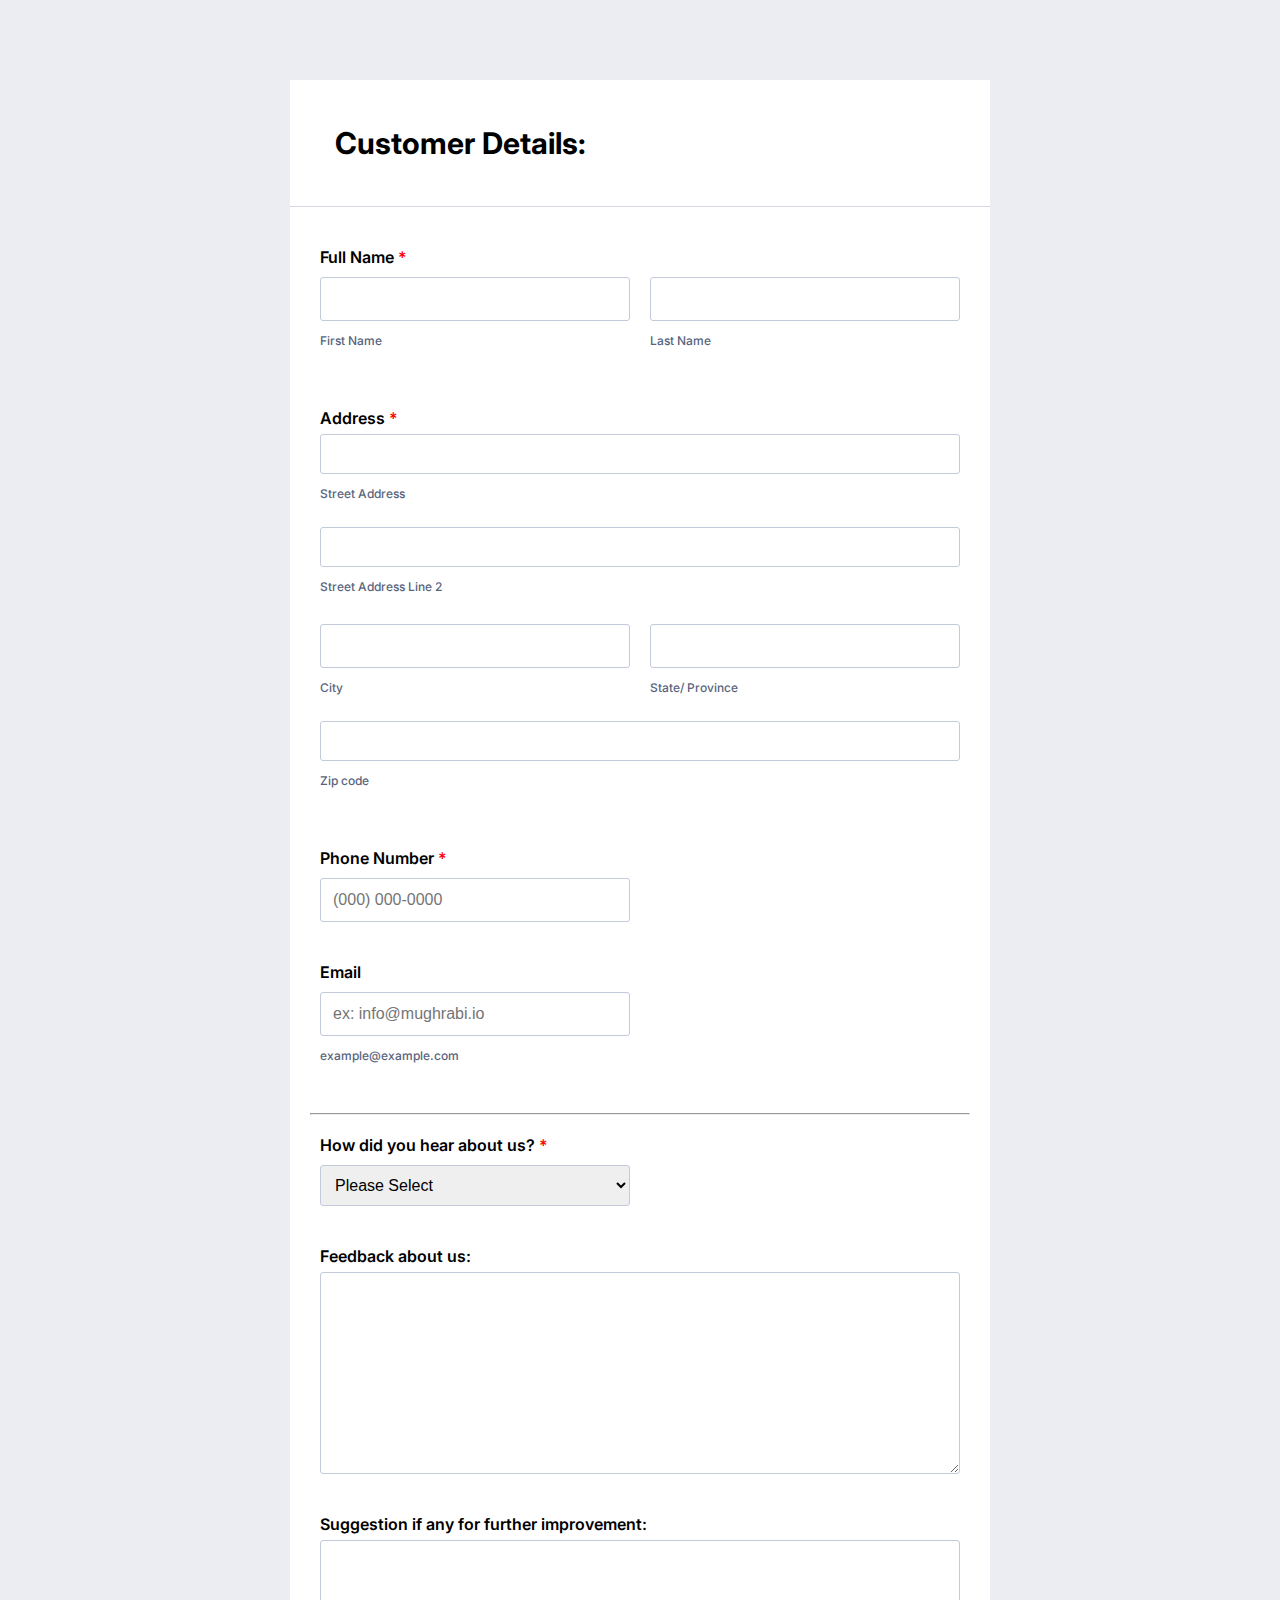
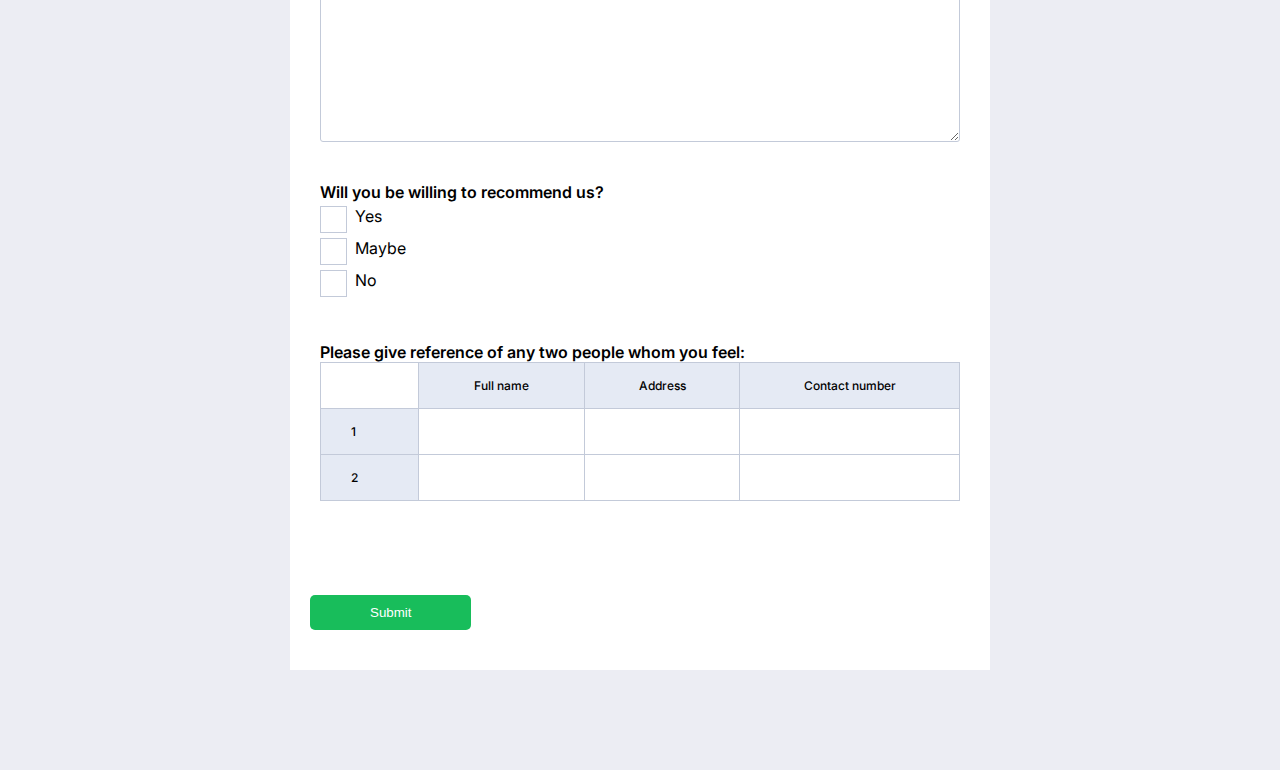
==== commit 44240241: "11:45" ====
--- a/index.html
+++ b/index.html
@@ -1,45 +1,48 @@
 <!DOCTYPE html>
 <html lang="en">
-  <head>
+
+<head>
     <meta charset="UTF-8" />
     <meta name="viewport" content="width=device-width, initial-scale=1.0" />
     <title>Customer Details</title>
     <link rel="stylesheet" href="styles/styles.css" />
     <link rel="preconnect" href="https://fonts.gstatic.com" />
-    <link
-      href="https://fonts.googleapis.com/css2?family=Inter:wght@100;200;300;400;500;600;700;800;900&display=swap"
-      rel="stylesheet"
-    />
-    <link
-      href="https://fonts.googleapis.com/icon?family=Material+Icons"
-      rel="stylesheet"
-    />
+    <link href="https://fonts.googleapis.com/css2?family=Inter:wght@100;200;300;400;500;600;700;800;900&display=swap" rel="stylesheet" />
+    <link href="https://fonts.googleapis.com/icon?family=Material+Icons" rel="stylesheet" />
     <link rel="stylesheet" href="styles/materialDesignFont.css" />
-  </head>
-
-  <body>
-      <div class="form-wrapper">
-          <header>
-              <h1>Customer Details:</h1>
-          </header>
-    
-          <form>
-              <div class="form-data">
-                  <div class="form-section">
+</head>
+
+<body>
+    <div class="form-wrapper">
+        <header>
+            <h1>Customer Details:</h1>
+        </header>
+
+        <form>
+            <div class="form-data">
+                <!-- Full name -->
+                <div class="form-section">
                     <span class="title required">Full Name</span>
                     <div class="inputs-wrapper">
                         <div class="form-input">
-                            <input type="text" />
+                            <input type="text" name="first-name" id="fName" class="check-entered-char" />
                             <span class="label">First Name</span>
                         </div>
                         <div class="form-input">
-                            <input type="text" />
-                            <span class="label">First Name</span>
-                        </div>
-                    </div>
-                  </div>
-
-                  <div class="form-section">
+                            <input type="text" class="check-entered-char" type="text" name="last-name" id="lName" />
+                            <span class="label">Last Name</span>
+                        </div>
+                    </div>
+                    <div class="announcment-message message-hidden">
+                        <span class="form-announcment">This field is required.&MediumSpace;</span>
+                    </div>
+
+
+                </div>
+                <!-- end full name -->
+
+                <!-- address  -->
+                <div class="form-section">
                     <span class="title required">Address</span>
                     <div class="form-input">
                         <input type="text" />
@@ -47,35 +50,165 @@
                     </div>
                     <div class="form-input">
                         <input type="text" />
-                        <span class="label">Street 2</span>
-                    </div>
+                        <span class="label">Street Address Line 2</span>
+                    </div>
+                    <div class="inputs-wrapper">
+                        <div class="form-input">
+                            <input type="text" class="city" type="text" name="city" id="city" />
+                            <span class="label">City</span>
+                        </div>
+                        <div class="form-input">
+                            <input type="text" name="state-province" id="state" />
+                            <span class="label">State/ Province</span>
+                        </div>
+                    </div>
+                    <div class="form-input">
+                        <input type="text" class="number" name="postal" id="postal" />
+                        <span class="label">Zip code</span>
+                    </div>
+                    <div class="announcment-message message-hidden">
+                        <span class="form-announcment">This field is required.&MediumSpace;</span>
+                    </div>
+                </div>
+                <!-- end address -->
+
+                <div class="form-section">
+                    <span class="title required">Phone Number</span>
+                    <div class="inputs-wrapper">
+                        <div class="form-input">
+                            <input class="number" placeholder="(000) 000-0000" type="text" name="phone-num" id="phone-number" />
+                        </div>
+                    </div>
+                </div>
+
+                <div class="form-section">
+                    <span class="title ">Email</span>
+                    <div class="inputs-wrapper">
+                        <div class="form-input">
+
+                            <input class="email-validation" type="text" name="email" id="email" placeholder="ex: info@mughrabi.io" />
+                            <span class="label">example@example.com</span>
+                        </div>
+                    </div>
+                    <div class="announcment-message  message-hidden">
+                        <span class="form-announcment">Enter a valid e-mail address&MediumSpace;</span>
+                    </div>
+                </div>
+                <hr>
+
+                <div class="form-section">
+                    <span class="title required">How did you hear about us?</span>
+                    <div class="inputs-wrapper">
+                        <div class="form-input">
+                            <select class="selector-hear-option" id="select1" onchange="checkOther()">
+                <option class="hear-option" value="" disabled selected hidden>
+                  Please Select
+                </option>
+                <option class="hear-option" value="0">None</option>
+                <option class="hear-option" value="1">Newspaper</option>
+                <option class="hear-option" value="2">Internet</option>
+                <option class="hear-option" value="3">Magazine</option>
+                <option class="hear-option" value="4">Other</option>
+              </select>
+                        </div>
+                    </div>
+                    <div class="announcment-message message-hidden">
+                        <span class="form-announcment">This field is required.&MediumSpace;</span>
+                    </div>
+                </div>
+
+                <div class="form-section hidden">
+                    <span class="title required">Other</span>
                     <div class="inputs-wrapper">
                         <div class="form-input">
                             <input type="text" />
-                            <span class="label">City</span>
-                        </div>
-                        <div class="form-input">
-                            <input type="text" />
-                            <span class="label">state</span>
-                        </div>
-                    </div>
-                    <div class="form-input">
-                        <input type="text" />
-                        <span class="label">Zip code</span>
-                    </div>
-                  </div>
-
-                  <div class="form-section">
-                    <span class="title required">Phone Number</span>
-                    <div class="form-input">
-                        <input type="text" />
-                    </div>
-                </div>
-              </div>
-              <div class="form-submit"></div>
-          </form>
-      </div>
-
-    <script src="scripts/script.js"></script>
-  </body>
-</html>
+                        </div>
+                    </div>
+                    <div class="announcment-message message-hidden">
+                        <span class="form-announcment">This field is required.&MediumSpace;</span>
+                    </div>
+                </div>
+
+                <div class="form-section">
+                    <span class="title ">Feedback about us:</span>
+                    <div class="form-input">
+                        <textarea name="feedback" id="feedback" cols="30" rows="10"></textarea>
+                    </div>
+                </div>
+
+                <div class="form-section">
+                    <span class="title "> Suggestion if any for further improvement:</span>
+                    <div class="form-input">
+                        <textarea name="suggestion" id="suggestion" cols="30" rows="10">
+                            </textarea>
+                    </div>
+                </div>
+
+                <div class="form-section">
+                    <span class="title ">  Will you be willing to recommend us?</span>
+                    <div class="inputs-wrapper">
+                        <div class="form-input">
+
+                            <label class="check-box-style">
+                <input type="checkbox" />
+                <span class="check-mark"></span>
+                Yes
+              </label>
+
+                            <label class="check-box-style">
+                <input type="checkbox" />
+                <span class="check-mark"></span>
+                Maybe
+              </label>
+
+                            <label class="check-box-style">
+                <input type="checkbox" />
+                <span class="check-mark"></span>
+                No
+              </label>
+                        </div>
+
+                    </div>
+                </div>
+
+                <div class="form-section">
+                    <span class="title ">Please give reference of any two people whom you feel:
+                    </span>
+                    <table>
+                        <tr>
+                            <th class="hide-courner"></th>
+                            <th>Full name</th>
+                            <th>Address</th>
+                            <th>Contact number</th>
+                        </tr>
+                        <tr>
+                            <th class='align-left'>1</th>
+                            <td name="user1FullName" id="user1FullName"></td>
+                            <td name="user1Address" id="user1Address"></td>
+                            <td name="user1Number" id="user1Number"></td>
+                        </tr>
+                        <tr>
+                            <th class="align-left">2</th>
+                            <td name="user2FullName" id="user2FullName"></td>
+                            <td name="user2Address" id="user2Address"></td>
+                            <td name="user2Number" id="user2Number"></td>
+                        </tr>
+                    </table>
+                </div>
+
+            </div>
+            <div class="form-submit">
+                <div class="form-section">
+                    <div class="inputs-wrapper">
+                        <button class="btn-submit" type="button" id="submit-btn">Submit</button>
+                    </div>
+
+
+                </div>
+        </form>
+        </div>
+
+        <script src="scripts/script.js"></script>
+</body>
+
+</html>--- a/styles/styles.css
+++ b/styles/styles.css
@@ -1,30 +1,32 @@
-body, html {
+body,
+html {
     margin: 0;
     padding: 0;
     font-family: 'Inter', sans-serif;
+    background: rgb(236, 237, 243);
 }
 
 .form-wrapper {
     width: 700px;
-    background: #e7e7e7;
-    margin: 0 auto;
+    background: white;
+    margin: 80px auto;
 }
 
 header h1 {
-    margin:  0;
-    font-size: 20px;
-    padding: 20px;
-    border-bottom: 1px solid red;
+    margin: 0;
+    font-weight: 700;
+    font-size: 30px;
+    padding: 45px;
+    border-bottom: 1px solid rgb(215, 216, 225);
 }
 
 .form-data {
-    padding:  0 20px;
+    padding: 20px 20px;
 }
 
 .form-section {
     padding: 10px;
-    background: red;
-    margin:  10px 0;
+    margin: 10px 0 20px 0;
 }
 
 .form-input {
@@ -32,27 +34,216 @@
     flex-direction: column;
 }
 
+.form-input input,
+select,
+textarea {
+    border: 1px solid rgb(195, 202, 217);
+    padding: 10px;
+    border-radius: 3px;
+    margin-top: 6px;
+    font-size: 16px;
+    font-weight: 500;
+}
+
 .title {
     font-weight: 600;
-    margin-bottom: 10px;
     display: inline-block;
-    font-size: 14px;
+    font-size: 16px;
 }
 
 .title.required::after {
-    content: "*";
+    content: " *";
     color: red;
 }
 
 .form-input .label {
+    margin: 12px 0 20px 0;
     font-size: 12px;
+    font-weight: 500;
+    color: rgb(87, 100, 126);
 }
 
 .inputs-wrapper {
+    margin-top: 4px;
     display: flex;
     justify-content: space-between;
 }
 
 .inputs-wrapper .form-input {
     width: calc(50% - 10px);
+}
+
+.inputs-wrapper input {
+    border: 1px solid rgb(195, 202, 217);
+    padding: 12px;
+    border-radius: 3px;
+    font-size: 16px;
+    font-weight: 500;
+}
+
+.announcment-message {
+    background-color: rgb(242, 58, 60);
+    width: auto;
+    padding: 5px;
+    display: inline-flex;
+    border-radius: 5px;
+    margin-top: 10px;
+}
+
+.form-announcment {
+    color: white;
+    font-size: 12px;
+}
+
+.message-hidden {
+    display: none;
+}
+
+
+/* .form-announcment:before {
+    content: url(../old/error-24px.svg);
+    display: inline-block;
+} */
+
+
+/*classes for js*/
+
+.item-selected {
+    padding: 10px;
+    background: green;
+    margin: 10px 0;
+}
+
+
+/*
+Colors for design
+outer:rgb(236,237,243);
+line:rgb(215,216,225);
+error-selected:rgb(254,237,237);
+secondry-font:rgb(87,100,126);
+border:rgb(195,202,217);
+
+*/
+
+
+/*check box style*/
+
+.check-box-style {
+    display: block;
+    position: relative;
+    padding-left: 35px;
+    margin-bottom: 12px;
+    cursor: pointer;
+    -webkit-user-select: none;
+    -moz-user-select: none;
+    -ms-user-select: none;
+    user-select: none;
+}
+
+.check-box-style input {
+    position: absolute;
+    opacity: 0;
+    cursor: pointer;
+    height: 0;
+    width: 0;
+}
+
+.check-mark {
+    position: absolute;
+    top: 0;
+    left: 0;
+    height: 25px;
+    width: 25px;
+    background-color: #ffffff;
+    border: 1px #c3cad9 solid;
+}
+
+.check-box-style:hover input~.check-mark {
+    background-color: #ccc;
+}
+
+.check-box-style input:checked~.check-mark {
+    background-color: rgb(46, 105, 255);
+}
+
+.check-mark:after {
+    content: "";
+    position: absolute;
+    display: none;
+    border: none;
+}
+
+.check-box-style input:checked~.check-mark:after {
+    display: block;
+}
+
+.check-box-style .check-mark:after {
+    left: 9px;
+    top: 5px;
+    width: 5px;
+    height: 10px;
+    border: solid white;
+    border-width: 0 3px 3px 0;
+    -webkit-transform: rotate(45deg);
+    -ms-transform: rotate(45deg);
+    transform: rotate(45deg);
+}
+
+
+/*end checkbox style*/
+
+
+/*Table*/
+
+table {
+    width: 100%;
+    border-collapse: collapse;
+}
+
+td {
+    border: 1px #c3cad9 solid;
+    padding: 15px 30px;
+}
+
+tr {
+    border: 1px #c3cad9 solid;
+}
+
+th {
+    padding: 15px 30px;
+    border: 1px #c3cad9 solid;
+    background-color: #e5eaf4;
+    font-weight: 500;
+    font-size: 12px;
+    color: black;
+}
+
+.hide-courner {
+    border: none;
+    background-color: white;
+}
+
+.align-left {
+    text-align: left;
+}
+
+
+/*Table end*/
+
+.btn-submit {
+    border: none;
+    border-radius: 5px;
+    font-weight: 500;
+    color: #fff;
+    background-color: rgb(24, 189, 91);
+    padding: 10px 60px;
+}
+
+.form-submit {
+    padding: 10px;
+    margin: 10px 0 20px 0;
+}
+
+.hidden {
+    display: none;
 }--- a/styles/materialDesignFont.css
+++ b/styles/materialDesignFont.css
@@ -1,9 +1,9 @@
-
 /*Material design icons*/
 
 .material-icons.md-10 {
     font-size: 14px;
 }
+
 
 /* Rules for using icons as white on a dark background. */
 
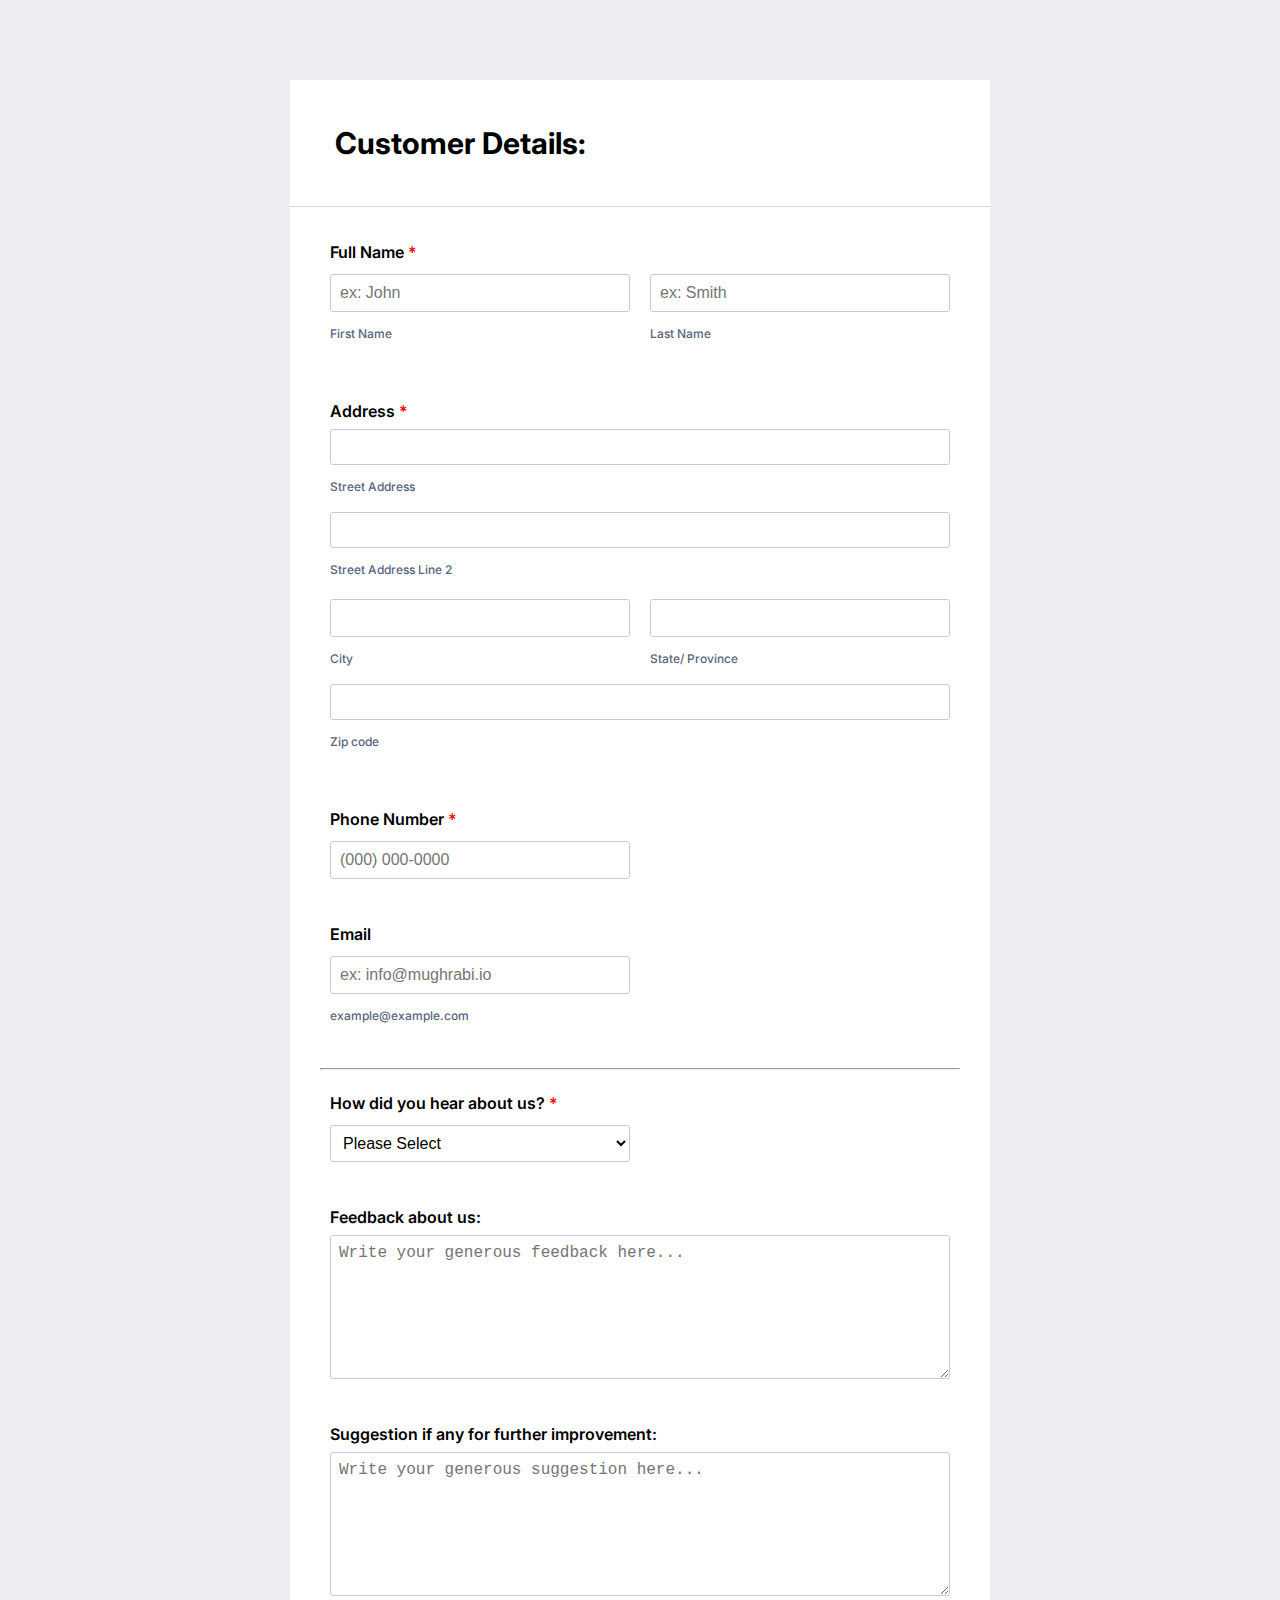
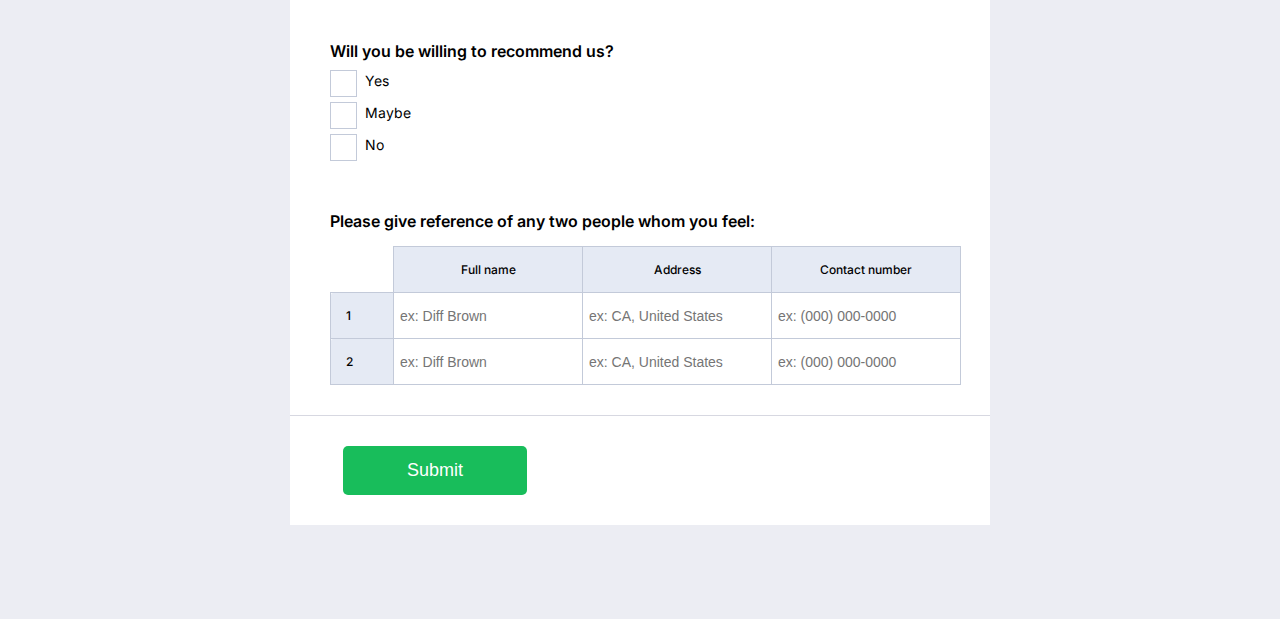
==== commit 434e88e3: "15" ====
--- a/index.html
+++ b/index.html
@@ -7,7 +7,8 @@
     <title>Customer Details</title>
     <link rel="stylesheet" href="styles/styles.css" />
     <link rel="preconnect" href="https://fonts.gstatic.com" />
-    <link href="https://fonts.googleapis.com/css2?family=Inter:wght@100;200;300;400;500;600;700;800;900&display=swap" rel="stylesheet" />
+    <link href="https://fonts.googleapis.com/css2?family=Inter:wght@100;200;300;400;500;600;700;800;900&display=swap"
+        rel="stylesheet" />
     <link href="https://fonts.googleapis.com/icon?family=Material+Icons" rel="stylesheet" />
     <link rel="stylesheet" href="styles/materialDesignFont.css" />
 </head>
@@ -17,26 +18,24 @@
         <header>
             <h1>Customer Details:</h1>
         </header>
-
-        <form>
-            <div class="form-data">
+        <form class="person-form">
+            <div class="form-data ">
                 <!-- Full name -->
                 <div class="form-section">
                     <span class="title required">Full Name</span>
                     <div class="inputs-wrapper">
                         <div class="form-input">
-                            <input type="text" name="first-name" id="fName" class="check-entered-char" />
+                            <input type="text" placeholder="ex: John" name="first-name" id="fName"
+                                class="check-entered-char full-name-checker" />
                             <span class="label">First Name</span>
                         </div>
                         <div class="form-input">
-                            <input type="text" class="check-entered-char" type="text" name="last-name" id="lName" />
+                            <input type="text" placeholder="ex: Smith" class="check-entered-char full-name-checker" type="text"
+                                name="last-name" id="lName" />
                             <span class="label">Last Name</span>
                         </div>
                     </div>
-                    <div class="announcment-message message-hidden">
-                        <span class="form-announcment">This field is required.&MediumSpace;</span>
-                    </div>
-
+                  
 
                 </div>
                 <!-- end full name -->
@@ -45,30 +44,28 @@
                 <div class="form-section">
                     <span class="title required">Address</span>
                     <div class="form-input">
-                        <input type="text" />
+                        <input type="text" class="check-address" name="address-1" />
                         <span class="label">Street Address</span>
                     </div>
                     <div class="form-input">
-                        <input type="text" />
+                        <input type="text" class="check-address" name="address-2" />
                         <span class="label">Street Address Line 2</span>
                     </div>
                     <div class="inputs-wrapper">
                         <div class="form-input">
-                            <input type="text" class="city" type="text" name="city" id="city" />
+                            <input type="text" class="city check-address " type="text" name="city" id="city" />
                             <span class="label">City</span>
                         </div>
                         <div class="form-input">
-                            <input type="text" name="state-province" id="state" />
+                            <input type="text" name="state-province" id="state" class="check-address" />
                             <span class="label">State/ Province</span>
                         </div>
                     </div>
                     <div class="form-input">
-                        <input type="text" class="number" name="postal" id="postal" />
+                        <input type="text" class="number check-address" name="postal" id="postal" />
                         <span class="label">Zip code</span>
                     </div>
-                    <div class="announcment-message message-hidden">
-                        <span class="form-announcment">This field is required.&MediumSpace;</span>
-                    </div>
+                   
                 </div>
                 <!-- end address -->
 
@@ -76,7 +73,8 @@
                     <span class="title required">Phone Number</span>
                     <div class="inputs-wrapper">
                         <div class="form-input">
-                            <input class="number" placeholder="(000) 000-0000" type="text" name="phone-num" id="phone-number" />
+                            <input class="number check-phone-number" placeholder="(000) 000-0000" type="text" name="phone-num"
+                                id="phone-number" />
                         </div>
                     </div>
                 </div>
@@ -86,13 +84,12 @@
                     <div class="inputs-wrapper">
                         <div class="form-input">
 
-                            <input class="email-validation" type="text" name="email" id="email" placeholder="ex: info@mughrabi.io" />
+                            <input class="email-validation" type="text" name="email" id="email"
+                                placeholder="ex: info@mughrabi.io" />
                             <span class="label">example@example.com</span>
                         </div>
                     </div>
-                    <div class="announcment-message  message-hidden">
-                        <span class="form-announcment">Enter a valid e-mail address&MediumSpace;</span>
-                    </div>
+                   
                 </div>
                 <hr>
 
@@ -100,72 +97,70 @@
                     <span class="title required">How did you hear about us?</span>
                     <div class="inputs-wrapper">
                         <div class="form-input">
-                            <select class="selector-hear-option" id="select1" onchange="checkOther()">
-                <option class="hear-option" value="" disabled selected hidden>
-                  Please Select
-                </option>
-                <option class="hear-option" value="0">None</option>
-                <option class="hear-option" value="1">Newspaper</option>
-                <option class="hear-option" value="2">Internet</option>
-                <option class="hear-option" value="3">Magazine</option>
-                <option class="hear-option" value="4">Other</option>
-              </select>
-                        </div>
-                    </div>
-                    <div class="announcment-message message-hidden">
-                        <span class="form-announcment">This field is required.&MediumSpace;</span>
-                    </div>
+                            <select class="selector-hear-option submitted-data" name="find-method" id="select1"
+                                onchange="checkOther()">
+                                <option class="hear-option" value="" disabled selected hidden>
+                                    Please Select
+                                </option>
+                                <option class="hear-option" value="0">None</option>
+                                <option class="hear-option" value="1">Newspaper</option>
+                                <option class="hear-option" value="2">Internet</option>
+                                <option class="hear-option" value="3">Magazine</option>
+                                <option class="hear-option" value="4">Other</option>
+                            </select>
+                        </div>
+                    </div>
+                    
                 </div>
 
                 <div class="form-section hidden">
                     <span class="title required">Other</span>
                     <div class="inputs-wrapper">
                         <div class="form-input">
-                            <input type="text" />
-                        </div>
-                    </div>
-                    <div class="announcment-message message-hidden">
-                        <span class="form-announcment">This field is required.&MediumSpace;</span>
-                    </div>
+                            <input type="text" class="submitted-data" name="other-description" />
+                        </div>
+                    </div>
+                    
                 </div>
 
                 <div class="form-section">
                     <span class="title ">Feedback about us:</span>
                     <div class="form-input">
-                        <textarea name="feedback" id="feedback" cols="30" rows="10"></textarea>
+                        <textarea name="feedback" id="feedback" cols="30" rows="7" class="submitted-data"
+                            placeholder="Write your generous feedback here..."></textarea>
                     </div>
                 </div>
 
                 <div class="form-section">
                     <span class="title "> Suggestion if any for further improvement:</span>
                     <div class="form-input">
-                        <textarea name="suggestion" id="suggestion" cols="30" rows="10">
-                            </textarea>
-                    </div>
-                </div>
-
-                <div class="form-section">
-                    <span class="title ">  Will you be willing to recommend us?</span>
+                        <textarea name="suggestion" id="suggestion" cols="30" rows="7" class="submitted-data"
+                            placeholder="Write your generous suggestion here..."></textarea>
+                    </div>
+                </div>
+
+                <div class="form-section">
+                    <span class="title "> Will you be willing to recommend us?</span>
                     <div class="inputs-wrapper">
                         <div class="form-input">
 
                             <label class="check-box-style">
-                <input type="checkbox" />
-                <span class="check-mark"></span>
-                Yes
-              </label>
+                                <input type="checkbox" name='yes' value="yes" class="submitted-data" />
+                                <span class="check-mark"></span>
+                                <span class="check-choice ">Yes</span>
+                            </label>
 
                             <label class="check-box-style">
-                <input type="checkbox" />
-                <span class="check-mark"></span>
-                Maybe
-              </label>
+                                <input type="checkbox" name='maybe' value="maybe" class="submitted-data" />
+                                <span class="check-mark"></span>
+                                <span class="check-choice">Maybe</span>
+                            </label>
 
                             <label class="check-box-style">
-                <input type="checkbox" />
-                <span class="check-mark"></span>
-                No
-              </label>
+                                <input type="checkbox" name='no' value="no" class="submitted-data" />
+                                <span class="check-mark"></span>
+                                <span class="check-choice ">No</span>
+                            </label>
                         </div>
 
                     </div>
@@ -183,32 +178,33 @@
                         </tr>
                         <tr>
                             <th class='align-left'>1</th>
-                            <td name="user1FullName" id="user1FullName"></td>
-                            <td name="user1Address" id="user1Address"></td>
-                            <td name="user1Number" id="user1Number"></td>
+                            <td class="table-td "><input class="submitted-data" name="user1FullName" id="user1FullName"
+                                    placeholder="ex: Diff Brown" type="text"></td>
+                            <td class="table-td "><input class="submitted-data"  name="user1Address" id="user1Address"
+                                    placeholder="ex: CA, United States" type="text"></td>
+                            <td class="table-td "><input class=" number submitted-data"  name="user1Number" id="user1Number"
+                                    placeholder="ex: (000) 000-0000" type="text"></td>
                         </tr>
                         <tr>
                             <th class="align-left">2</th>
-                            <td name="user2FullName" id="user2FullName"></td>
-                            <td name="user2Address" id="user2Address"></td>
-                            <td name="user2Number" id="user2Number"></td>
+                            <td class="table-td "><input class="submitted-data" name="user2FullName" id="user2FullName" 
+                                    placeholder="ex: Diff Brown" type="text"></td>
+                            <td class="table-td "><input class="submitted-data" name="user2Address" id="user2Address" 
+                                    placeholder="ex: CA, United States" type="text"></td>
+                            <td class="table-td number"><input class="submitted-data"  name="user2Number" id="user2Number"
+                                    placeholder="ex: (000) 000-0000" type="text"></td>
                         </tr>
                     </table>
                 </div>
 
             </div>
             <div class="form-submit">
-                <div class="form-section">
-                    <div class="inputs-wrapper">
-                        <button class="btn-submit" type="button" id="submit-btn">Submit</button>
-                    </div>
-
-
-                </div>
+                <button class="btn-submit" type="submit" id="submit-btn">Submit</button>
+
         </form>
-        </div>
-
-        <script src="scripts/script.js"></script>
+    </div>
+
+    <script src="scripts/script.js"></script>
 </body>
 
 </html>--- a/styles/styles.css
+++ b/styles/styles.css
@@ -21,12 +21,35 @@
 }
 
 .form-data {
-    padding: 20px 20px;
+    padding: 20px 30px 0px 30px;
 }
 
 .form-section {
     padding: 10px;
+    margin: 0px 0 20px 0;
+}
+.form-section:focus-within {
+    background-color: #f1f5ff;
+    padding: 10px;
     margin: 10px 0 20px 0;
+    border-radius: 2px;
+}
+
+.form-section-error {
+    background: rgb(255, 237, 237);
+    padding: 10px;
+    margin: 10px 0 20px 0;
+    border-radius: 2px;
+}
+
+.form-section-error::after{
+    content: "! This field is requierd.";
+    font-size: 12px;
+    background-color: red;
+    border-radius: 4px;
+    padding: 5px 7px;
+    color: white;
+    font-weight: 600;
 }
 
 .form-input {
@@ -37,15 +60,23 @@
 .form-input input,
 select,
 textarea {
+    outline: none;
     border: 1px solid rgb(195, 202, 217);
-    padding: 10px;
+    padding: 8px;
     border-radius: 3px;
-    margin-top: 6px;
+    margin-top: 3px;
     font-size: 16px;
     font-weight: 500;
-}
+    background-color: white;
+}
+
+select{
+    cursor: pointer;
+}
+
 
 .title {
+    margin: 5px 0;
     font-weight: 600;
     display: inline-block;
     font-size: 16px;
@@ -57,7 +88,7 @@
 }
 
 .form-input .label {
-    margin: 12px 0 20px 0;
+    margin: 14px 0 15px 0;
     font-size: 12px;
     font-weight: 500;
     color: rgb(87, 100, 126);
@@ -75,10 +106,11 @@
 
 .inputs-wrapper input {
     border: 1px solid rgb(195, 202, 217);
-    padding: 12px;
+    padding: 9px;
     border-radius: 3px;
     font-size: 16px;
     font-weight: 500;
+    outline: none;
 }
 
 .announcment-message {
@@ -100,30 +132,13 @@
 }
 
 
-/* .form-announcment:before {
-    content: url(../old/error-24px.svg);
+/* .md-error:before {
+    content: '\e216';
+    font-family: 'Material Icons';
     display: inline-block;
 } */
 
 
-/*classes for js*/
-
-.item-selected {
-    padding: 10px;
-    background: green;
-    margin: 10px 0;
-}
-
-
-/*
-Colors for design
-outer:rgb(236,237,243);
-line:rgb(215,216,225);
-error-selected:rgb(254,237,237);
-secondry-font:rgb(87,100,126);
-border:rgb(195,202,217);
-
-*/
 
 
 /*check box style*/
@@ -147,7 +162,9 @@
     height: 0;
     width: 0;
 }
-
+.check-choice{
+    font-size: 14px;
+}
 .check-mark {
     position: absolute;
     top: 0;
@@ -196,13 +213,13 @@
 /*Table*/
 
 table {
+    margin-top: 10px;
     width: 100%;
     border-collapse: collapse;
 }
 
 td {
     border: 1px #c3cad9 solid;
-    padding: 15px 30px;
 }
 
 tr {
@@ -217,15 +234,37 @@
     font-size: 12px;
     color: black;
 }
+.table-td input{
+    padding: 12px 0px;
+    margin: 0 0 0 5px;
+    outline: none;
+    border: none;
+    font-size: 14px;
+    font-weight: 500;
+}
 
 .hide-courner {
-    border: none;
+    border-top: 1px white solid;
+    border-left: 1px white solid;
     background-color: white;
+    outline: none;
+    
+}
+.hide-courner:focus{
+    background-color: #f1f5ff;
 }
 
 .align-left {
     text-align: left;
-}
+    padding: 15px 40px 15px 15px;
+}
+.align-left:first-child{
+    border-top-left-radius: 2px;
+}
+.align-left:last-child{
+    border-bottom-left-radius: 12px;
+}
+
 
 
 /*Table end*/
@@ -236,14 +275,34 @@
     font-weight: 500;
     color: #fff;
     background-color: rgb(24, 189, 91);
-    padding: 10px 60px;
-}
+    padding: 14px 64px;
+    margin: 10px 33px;
+    outline: none;
+    cursor: pointer;
+    font-size: 18px;
+    transition: all 0.5s;
+
+}
+
 
 .form-submit {
-    padding: 10px;
-    margin: 10px 0 20px 0;
+    padding: 20px;
+    border-top: 1px solid rgb(215, 216, 225);
 }
 
 .hidden {
     display: none;
-}+}
+
+
+
+
+/*
+Colors for design
+outer:rgb(236,237,243);
+line:rgb(215,216,225);
+error-selected:rgb(254,237,237);
+secondry-font:rgb(87,100,126);
+border:rgb(195,202,217);
+
+*/--- a/styles/materialDesignFont.css
+++ b/styles/materialDesignFont.css
@@ -13,4 +13,42 @@
 
 .material-icons.md-light.md-inactive {
     color: rgba(255, 255, 255, 0.3);
-}+}
+
+@font-face {
+    font-family: 'Material Icons';
+    font-style: normal;
+    font-weight: 400;
+    src: local('Material Icons'),
+      local('MaterialIcons-Regular'),
+      url(../MaterialIcons-Regular.woff2) format('woff2'),
+      /* url(https://example.com/MaterialIcons-Regular.woff) format('woff'), */
+      /* url(https://example.com/MaterialIcons-Regular.ttf) format('truetype'); */
+  }
+
+  .material-icons {
+    font-family: 'Material Icons';
+    font-weight: normal;
+    font-style: normal;
+    font-size: 24px;  /* Preferred icon size */
+    display: inline-block;
+    line-height: 1;
+    text-transform: none;
+    letter-spacing: normal;
+    word-wrap: normal;
+    white-space: nowrap;
+    direction: ltr;
+  
+    /* Support for all WebKit browsers. */
+    -webkit-font-smoothing: antialiased;
+    /* Support for Safari and Chrome. */
+    text-rendering: optimizeLegibility;
+  
+    /* Support for Firefox. */
+    -moz-osx-font-smoothing: grayscale;
+  
+    /* Support for IE. */
+    font-feature-settings: 'liga';
+  }
+
+  